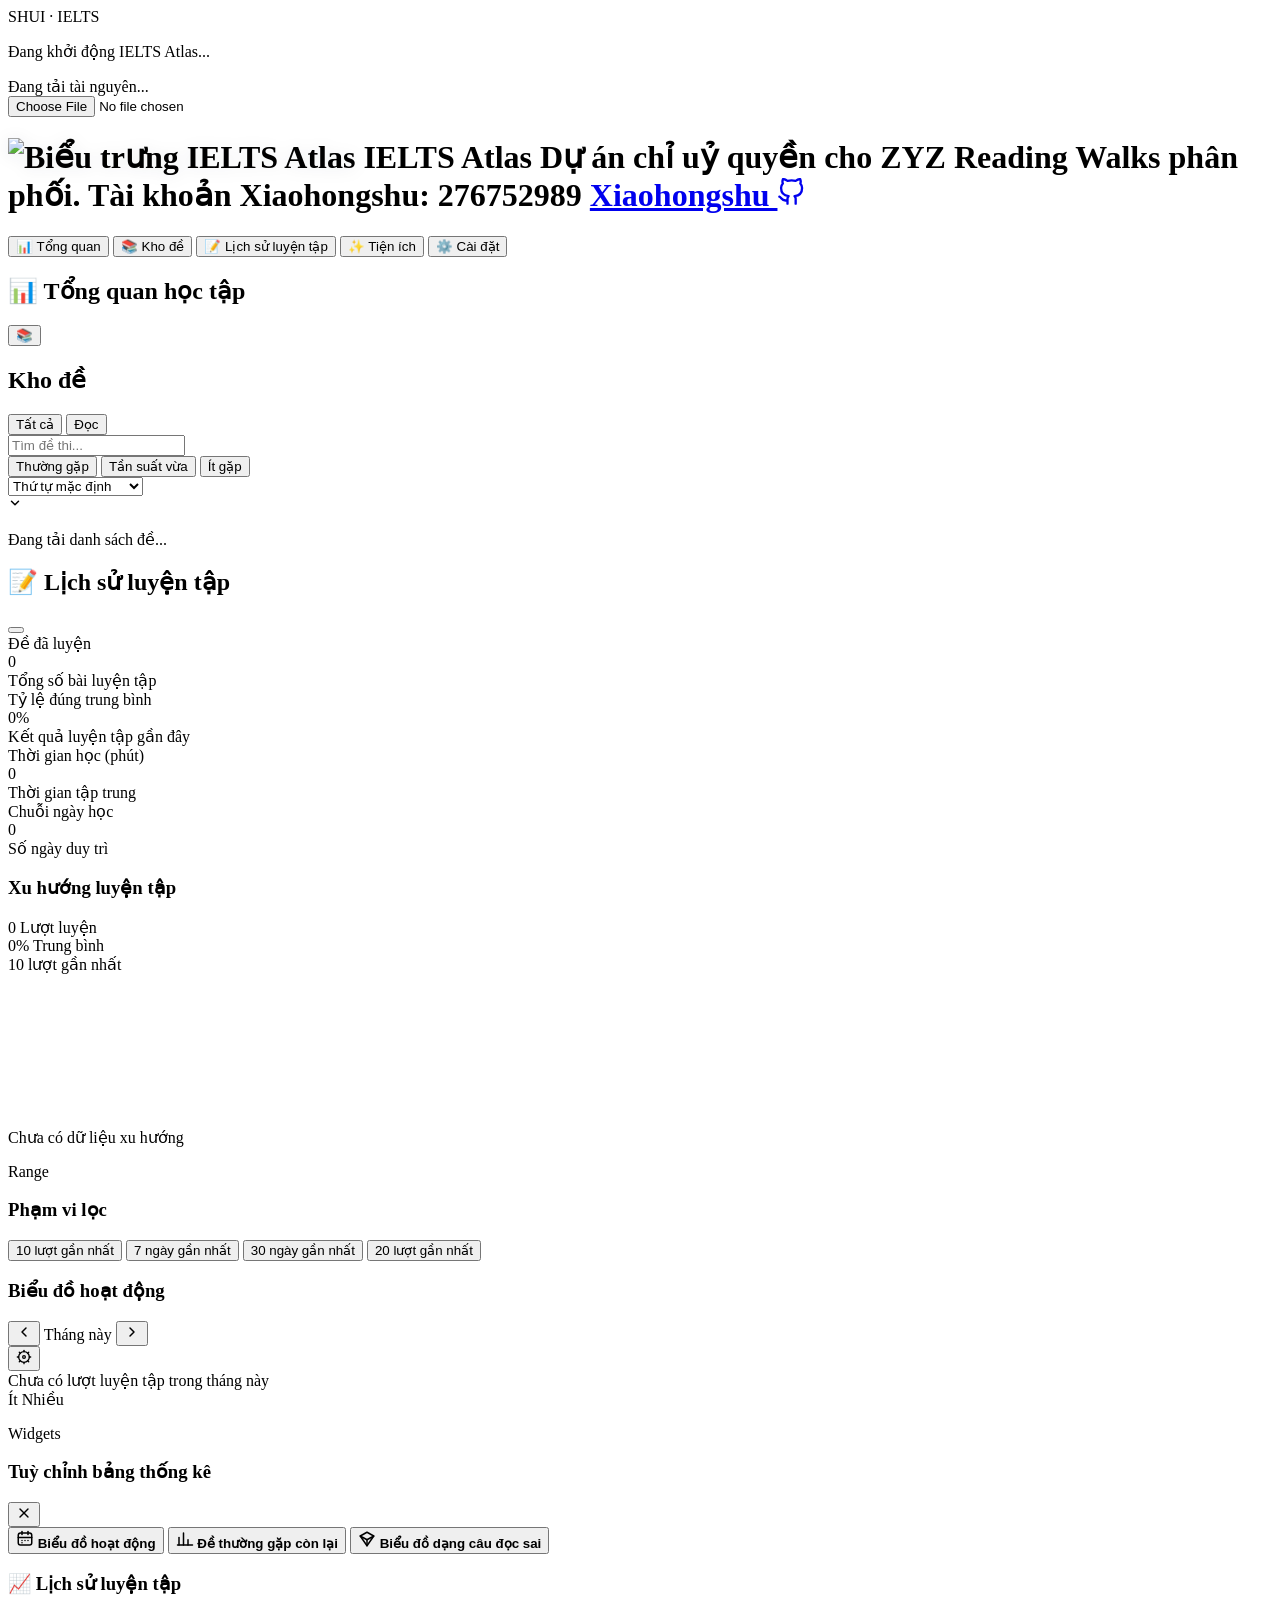
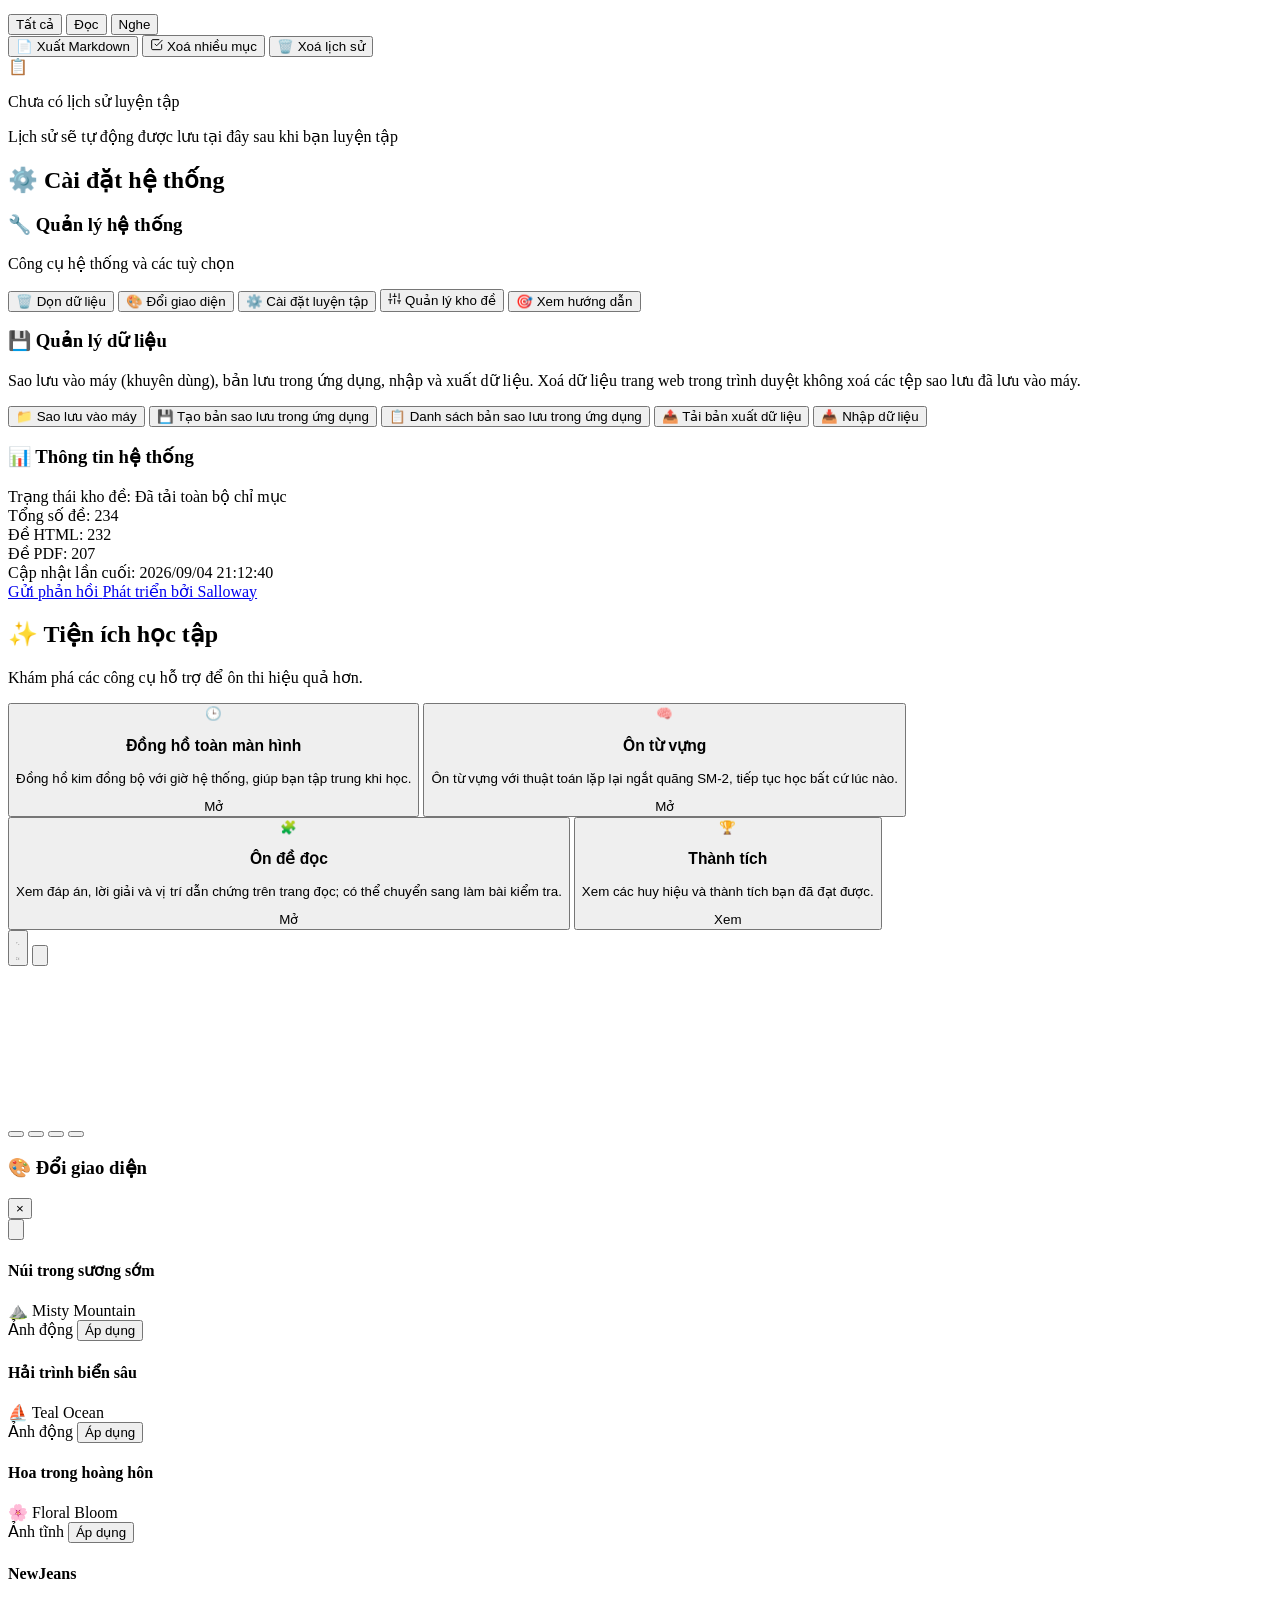
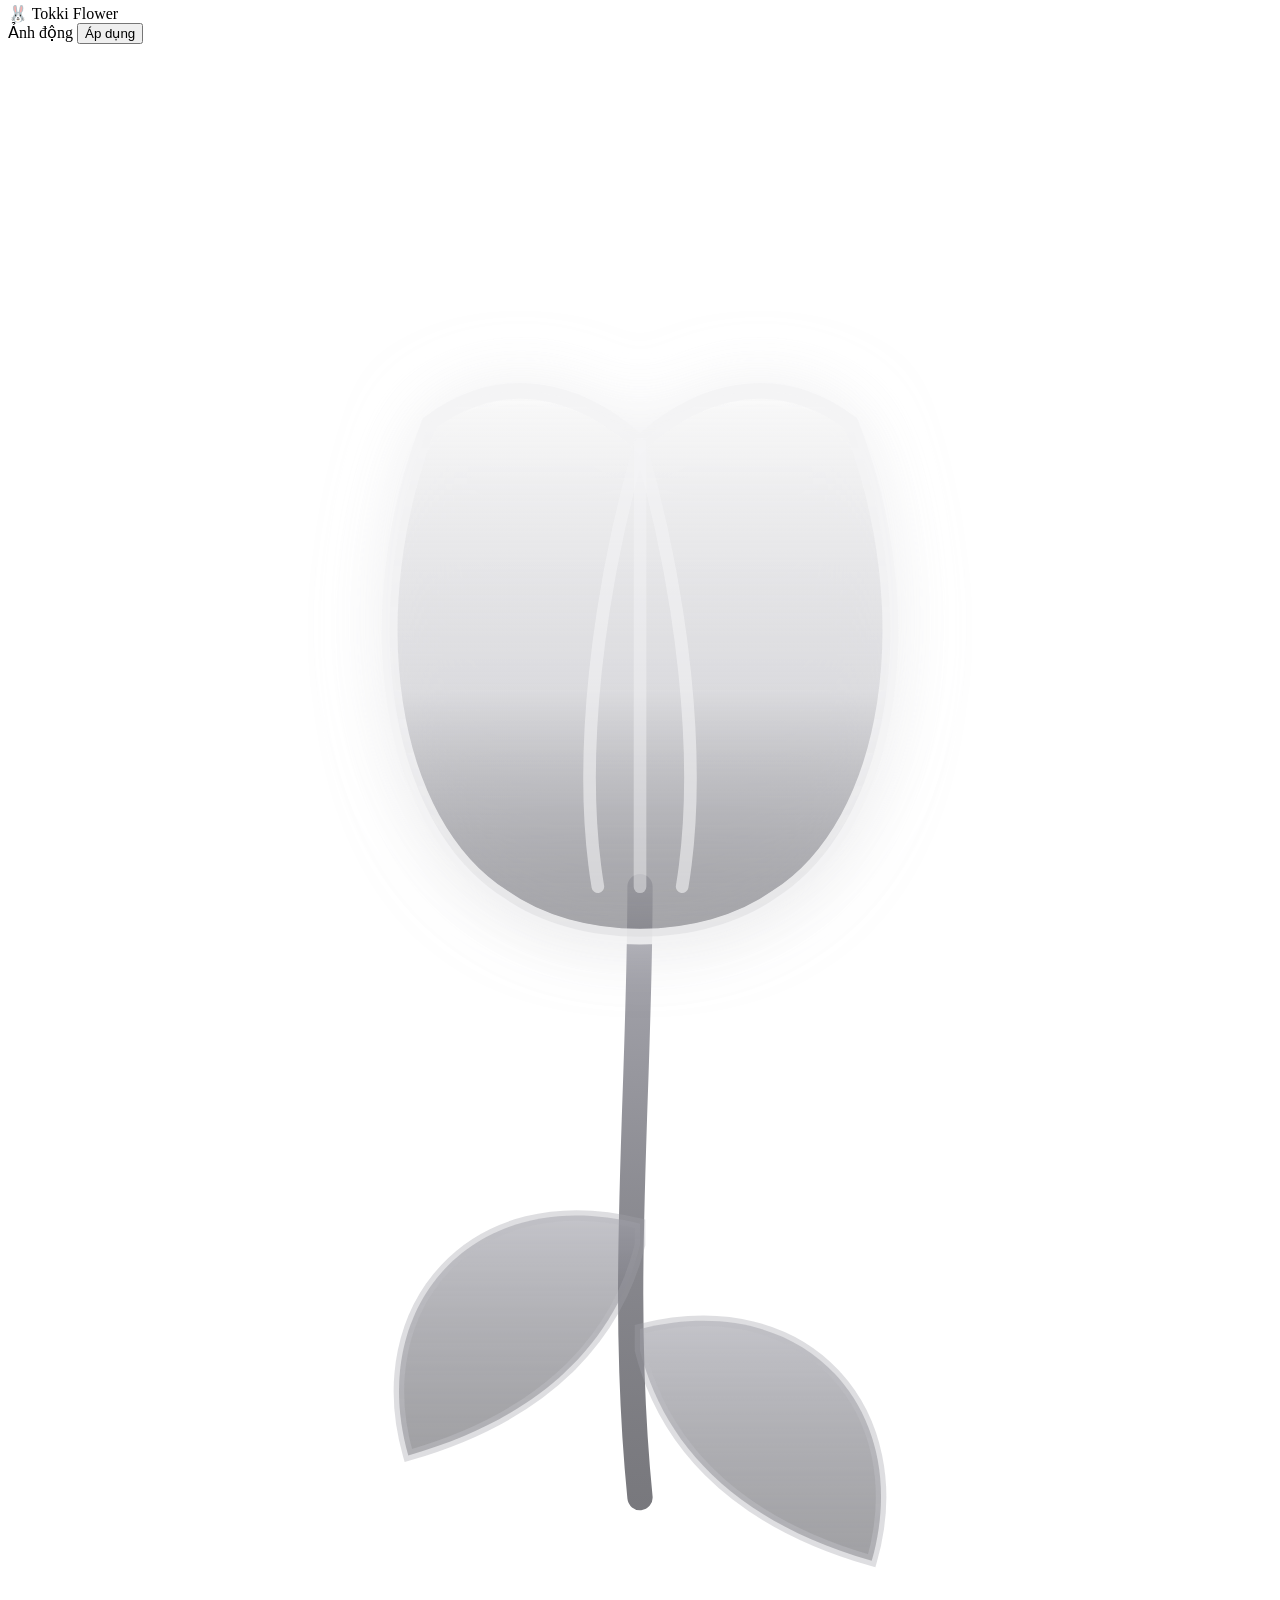
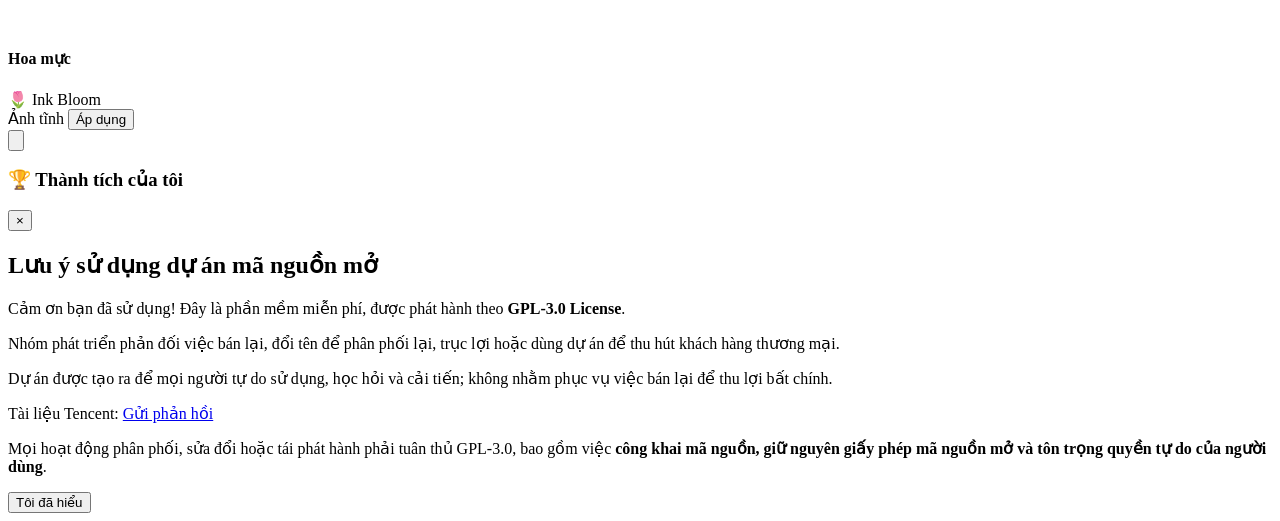
==== index.html @ f906852c "Localize IELTS interface in Vietnamese and prepare static hosting" ====
<!doctype html>
<html lang="vi">
    <head>
        <meta charset="UTF-8" />
        <meta name="viewport" content="width=device-width, initial-scale=1.0" />
        <title>IELTS Atlas</title>
        <link
            rel="icon"
            type="image/svg+xml"
            href="assets/images/favicon.svg"
        />
        <link rel="stylesheet" href="css/main.css" />
        <link rel="stylesheet" href="css/heroui-bridge.css" />
        <link rel="stylesheet" href="css/theme-switcher-scroll.css" />
        <link rel="stylesheet" href="css/onboarding.css" />
    </head>

    <body class="hero-body boot-active" data-theme="heroui">
        <!-- NewJeans Theme Background -->
        <div class="newjeans-bg-container" aria-hidden="true"></div>
        <!-- ASCII Flower Background -->
        <div class="ascii-bg-container" aria-hidden="true"></div>
        <div id="boot-overlay" role="status" aria-live="polite">
            <div class="boot-panel">
                <div class="boot-logo">SHUI · IELTS</div>
                <p class="boot-status" id="boot-status-text">
                    Đang khởi động IELTS Atlas...
                </p>
                <div class="boot-progress">
                    <span
                        class="boot-progress__bar"
                        id="boot-progress-bar"
                    ></span>
                </div>
                <span class="boot-progress__text" id="boot-progress-text"
                    >Đang tải tài nguyên...</span
                >
            </div>
        </div>
        <input
            type="file"
            id="folder-picker"
            webkitdirectory
        />
        <div class="message-container" id="message-container"></div>

        <div class="container hero-shell">
            <div class="hero-header">
                <h1 class="hero-brand-title" aria-label="IELTS Atlas">
                    <span class="hero-brand-mark" aria-hidden="true">
                        <img src="assets/images/logo.svg" alt="Biểu trưng IELTS Atlas" style="width: 80%; height: 80%; object-fit: contain; filter: drop-shadow(0 2px 8px rgba(15, 23, 42, 0.08));">

                    </span>
                    <span class="hero-brand-text">IELTS Atlas</span>
                    <span class="hero-brand-subtitle"
                        >Dự án chỉ uỷ quyền cho ZYZ Reading Walks
                        phân phối. Tài khoản Xiaohongshu: 276752989</span
                    >
                    <a
                        href="https://www.xiaohongshu.com/user/profile/5b4d76744eacab058489e72f"
                        target="_blank"
                        rel="noopener noreferrer"
                        class="hero-badge hero-badge--cta hero-badge--redbook"
                        aria-label="Trang Xiaohongshu"
                    >
                        Xiaohongshu
                    </a>
                    <a
                        href="https://github.com/sallowayma-git/IELTS-practice"
                        target="_blank"
                        rel="noopener noreferrer"
                        class="inline-hover-link"
                        aria-label="Kho mã nguồn GitHub"
                    >
                        <svg
                            viewBox="0 0 24 24"
                            width="28"
                            height="28"
                            stroke="currentColor"
                            stroke-width="2"
                            fill="none"
                            stroke-linecap="round"
                            stroke-linejoin="round"
                        >
                            <path
                                d="M9 19c-5 1.5-5-2.5-7-3m14 6v-3.87a3.37 3.37 0 0 0-.94-2.61c3.14-.35 6.44-1.54 6.44-7A5.44 5.44 0 0 0 20 4.77 5.07 5.07 0 0 0 19.91 1S18.73.65 16 2.48a13.38 13.38 0 0 0-7 0C6.27.65 5.09 1 5.09 1A5.07 5.07 0 0 0 5 4.77a5.44 5.44 0 0 0-1.5 3.78c0 5.42 3.3 6.61 6.44 7A3.37 3.37 0 0 0 9 18.13V22"
                            ></path>
                        </svg>
                    </a>
                </h1>
            </div>

            <nav class="main-nav hero-nav" data-nav-controller="legacy">
                <button
                    class="nav-btn hero-nav__btn active"
                    type="button"
                    data-view="overview"
                >
                    📊 Tổng quan
                </button>
                <button
                    class="nav-btn hero-nav__btn"
                    type="button"
                    data-view="browse"
                >
                    📚 Kho đề
                </button>
                <button
                    class="nav-btn hero-nav__btn"
                    type="button"
                    data-view="practice"
                >
                    📝 Lịch sử luyện tập
                </button>
                <button
                    class="nav-btn hero-nav__btn"
                    type="button"
                    data-view="more"
                >
                    ✨ Tiện ích
                </button>
                <button
                    class="nav-btn hero-nav__btn"
                    type="button"
                    data-view="settings"
                >
                    ⚙️ Cài đặt
                </button>
            </nav>

            <!-- 总览页面 -->
            <div id="overview-view" class="view active hero-panel hero-section">
                <div class="hero-panel__header">
                    <h2 class="hero-panel__title">📊 Tổng quan học tập</h2>
                </div>

                <div class="category-grid" id="category-overview">
                    <!-- 分类卡片将通过JavaScript动态生成 -->
                </div>
            </div>

            <!-- 题库浏览页面 -->
            <div id="browse-view" class="view hero-panel hero-section">
                <div class="browse-title-bar hero-panel__header">
                    <button
                        class="browse-title-trigger"
                        id="browse-title-trigger"
                        type="button"
                        aria-haspopup="true"
                        aria-expanded="false"
                        title="Tuỳ chọn danh sách"
                    >
                        📚<span
                            class="browse-title-dot"
                            aria-hidden="true"
                        ></span>
                    </button>
                    <h2 id="browse-title" class="hero-panel__title">Kho đề</h2>
                    <button
                        id="reading-memorize-exit-btn"
                        class="reading-memorize-exit-btn"
                        type="button"
                        hidden
                        aria-label="Thoát chế độ ôn đề đọc"
                        title="Thoát chế độ ôn đề đọc"
                    >
                        Thoát ôn đề
                    </button>
                    <div
                        class="browse-preference-panel"
                        id="browse-preference-panel"
                        hidden
                    >
                        <label class="browse-preference-option">
                            <input
                                type="checkbox"
                                id="browse-remember-position"
                            />
                            <span class="browse-preference-text"
                                >Nhớ vị trí danh sách</span
                            >
                        </label>
                    </div>
                    <div
                        id="type-filter-buttons"
                        class="hero-panel__actions shui-filter-group shui-segmented-control"
                    >
                        <button
                            class="shui-segmented-btn active"
                            type="button"
                            aria-pressed="true"
                            data-filter-type="all"
                            data-index-action="filter-exams"
                            data-action-value="all"
                        >
                            Tất cả
                        </button>
                        <button
                            class="shui-segmented-btn"
                            type="button"
                            aria-pressed="false"
                            data-filter-type="reading"
                            data-index-action="filter-exams"
                            data-action-value="reading"
                        >
                            Đọc
                        </button>
                        <button
                            class="shui-segmented-btn"
                            type="button"
                            aria-pressed="false"
                            hidden
                            data-filter-type="listening"
                            data-index-action="filter-exams"
                            data-action-value="listening"
                        >
                            Nghe
                        </button>
                    </div>
                </div>

                <div class="search-box">
                    <div class="search-row">
                        <div class="search-input-wrap">
                            <input
                                type="text"
                                class="search-input"
                                id="exam-search-input"
                                placeholder="Tìm đề thi..."
                                aria-label="Tìm đề thi"
                                data-index-action="search-exams"
                            />
                            <button
                                type="button"
                                class="search-clear-btn"
                                id="search-clear-btn"
                                aria-label="Xoá tìm kiếm"
                                hidden
                                data-index-action="clear-search"
                            >
                                <svg
                                    viewBox="0 0 24 24"
                                    width="16"
                                    height="16"
                                    stroke="currentColor"
                                    stroke-width="2"
                                    fill="none"
                                    stroke-linecap="round"
                                    stroke-linejoin="round"
                                >
                                    <line x1="18" y1="6" x2="6" y2="18"></line>
                                    <line x1="6" y1="6" x2="18" y2="18"></line>
                                </svg>
                            </button>
                        </div>
                        <div
                            class="browse-frequency-filter"
                            id="browse-frequency-filter-buttons"
                            aria-label="Lọc theo tần suất"
                        >
                            <button
                                class="browse-frequency-chip"
                                type="button"
                                aria-pressed="false"
                                data-frequency-filter="high"
                                data-index-action="filter-frequency"
                                data-action-value="high"
                            >
                                Thường gặp
                            </button>
                            <button
                                class="browse-frequency-chip"
                                type="button"
                                aria-pressed="false"
                                data-frequency-filter="medium"
                                data-index-action="filter-frequency"
                                data-action-value="medium"
                            >
                                Tần suất vừa
                            </button>
                            <button
                                class="browse-frequency-chip"
                                type="button"
                                aria-pressed="false"
                                data-frequency-filter="low"
                                data-index-action="filter-frequency"
                                data-action-value="low"
                            >
                                Ít gặp
                            </button>
                        </div>
                        <div class="browse-sort-wrapper">
                            <select
                                id="browse-sort-select"
                                class="browse-sort-select"
                                aria-label="Sắp xếp kho đề"
                            >
                                <option value="default">Thứ tự mặc định</option>
                                <option value="frequency-desc">
                                    Tần suất giảm dần
                                </option>
                                <option value="difficulty-desc">
                                    Độ khó giảm dần
                                </option>
                            </select>
                            <div class="browse-sort-icon">
                                <svg
                                    width="14"
                                    height="14"
                                    viewBox="0 0 14 14"
                                    fill="none"
                                    xmlns="http://www.w3.org/2000/svg"
                                >
                                    <path
                                        d="M3.5 5.25L7 8.75L10.5 5.25"
                                        stroke="currentColor"
                                        stroke-width="1.5"
                                        stroke-linecap="round"
                                        stroke-linejoin="round"
                                    />
                                </svg>
                            </div>
                        </div>
                    </div>
                </div>

                <div id="exam-list-container"></div>
                <div class="loading">
                    <div class="spinner"></div>
                    <p>Đang tải danh sách đề...</p>
                </div>
            </div>

            <!-- 练习记录页面 -->
            <div id="practice-view" class="view hero-panel hero-section">
                <div class="hero-panel__header practice-view__header">
                    <div class="practice-view__title-row">
                        <h2 class="hero-panel__title">📝 Lịch sử luyện tập</h2>
                        <button
                            id="practice-summary-toggle"
                            class="practice-summary-toggle"
                            type="button"
                            data-index-action="toggle-practice-summary"
                            aria-controls="practice-summary-region"
                            aria-expanded="true"
                            aria-label="Thu gọn thống kê luyện tập"
                        >
                            <span class="practice-summary-toggle__glyph" aria-hidden="true"></span>
                        </button>
                    </div>
                </div>

                <div id="practice-summary-region" class="practice-summary-region">
                    <div class="practice-stats hero-grid hero-grid--stats">
                        <div class="hero-card hero-card--stat">
                            <div class="hero-card__label">Đề đã luyện</div>
                            <div class="hero-card__value" id="total-practiced">
                                0
                            </div>
                            <div class="hero-card__meta">Tổng số bài luyện tập</div>
                        </div>
                        <div class="hero-card hero-card--stat">
                            <div class="hero-card__label">Tỷ lệ đúng trung bình</div>
                            <div class="hero-card__value" id="avg-score">0%</div>
                            <div class="hero-card__meta">Kết quả luyện tập gần đây</div>
                        </div>
                        <div class="hero-card hero-card--stat">
                            <div class="hero-card__label">Thời gian học (phút)</div>
                            <div class="hero-card__value" id="study-time">0</div>
                            <div class="hero-card__meta">Thời gian tập trung</div>
                        </div>
                        <div class="hero-card hero-card--stat">
                            <div class="hero-card__label">Chuỗi ngày học</div>
                            <div class="hero-card__value" id="streak-days">0</div>
                            <div class="hero-card__meta">Số ngày duy trì</div>
                        </div>
                    </div>

                    <div class="practice-insights-grid">
                        <section
                            id="practice-trend-card"
                            class="practice-trend-card"
                            role="button"
                            tabindex="0"
                            aria-label="Mở bộ lọc xu hướng luyện tập"
                            aria-pressed="false"
                        >
                            <div class="practice-trend-card__rotor">
                                <div class="practice-trend-card__face practice-trend-card__front">
                                    <div class="practice-trend-card__header">
                                        <div class="practice-trend-card__title-line">
                                            <div>
                                                <h3 class="practice-trend-card__title">Xu hướng luyện tập</h3>
                                            </div>
                                            <div class="practice-trend-card__metrics">
                                                <div>
                                                    <span class="practice-trend-card__metric-value" id="practice-trend-count">0</span>
                                                    <span class="practice-trend-card__metric-label">Lượt luyện</span>
                                                </div>
                                                <div>
                                                    <span class="practice-trend-card__metric-value" id="practice-trend-average">0%</span>
                                                    <span class="practice-trend-card__metric-label">Trung bình</span>
                                                </div>
                                            </div>
                                        </div>
                                        <div class="practice-trend-card__range" id="practice-trend-range-label">
                                            10 lượt gần nhất
                                        </div>
                                    </div>
                                    <div class="practice-trend-chart-shell">
                                        <canvas id="practice-trend-canvas" aria-hidden="true"></canvas>
                                        <div id="practice-trend-empty" class="practice-trend-empty">
                                            Chưa có dữ liệu xu hướng
                                        </div>
                                    </div>
                                </div>
                                <div class="practice-trend-card__face practice-trend-card__back">
                                    <div class="practice-trend-card__header">
                                        <div>
                                            <p class="practice-trend-card__eyebrow">Range</p>
                                            <h3 class="practice-trend-card__title">Phạm vi lọc</h3>
                                        </div>
                                    </div>
                                    <div class="practice-trend-options" aria-label="Phạm vi xu hướng luyện tập">
                                        <button
                                            class="practice-trend-option active"
                                            type="button"
                                            data-practice-trend-range="recent10"
                                            aria-pressed="true"
                                        >
                                            10 lượt gần nhất
                                        </button>
                                        <button
                                            class="practice-trend-option"
                                            type="button"
                                            data-practice-trend-range="last7d"
                                            aria-pressed="false"
                                        >
                                            7 ngày gần nhất
                                        </button>
                                        <button
                                            class="practice-trend-option"
                                            type="button"
                                            data-practice-trend-range="last30d"
                                            aria-pressed="false"
                                        >
                                            30 ngày gần nhất
                                        </button>
                                        <button
                                            class="practice-trend-option"
                                            type="button"
                                            data-practice-trend-range="recent20"
                                            aria-pressed="false"
                                        >
                                            20 lượt gần nhất
                                        </button>
                                    </div>
                                </div>
                            </div>
                        </section>
                        <section
                            id="practice-custom-card"
                            class="practice-custom-card"
                        >
                            <div class="practice-custom-card__rotor">
                                <div class="practice-trend-card__face practice-custom-card__front">
                                    <div class="practice-trend-card__header">
                                        <div>
                                            <h3 class="practice-trend-card__title" id="practice-custom-card-title">Biểu đồ hoạt động</h3>
                                        </div>
                                        <div class="practice-custom-card__header-actions">
                                            <div
                                                class="practice-heatmap-month-controls"
                                                id="practice-heatmap-month-controls"
                                                aria-label="Đổi tháng trên biểu đồ"
                                            >
                                                <button
                                                    class="practice-custom-card__icon-btn"
                                                    type="button"
                                                    data-practice-heatmap-month="prev"
                                                    aria-label="Xem tháng trước"
                                                    title="Tháng trước"
                                                >
                                                    <svg viewBox="0 0 24 24" width="16" height="16" fill="none" stroke="currentColor" stroke-width="2.2" stroke-linecap="round" stroke-linejoin="round">
                                                        <path d="m15 18-6-6 6-6"></path>
                                                    </svg>
                                                </button>
                                                <span
                                                    class="practice-heatmap-month-label"
                                                    id="practice-heatmap-month-label"
                                                    aria-live="polite"
                                                >Tháng này</span>
                                                <button
                                                    class="practice-custom-card__icon-btn"
                                                    type="button"
                                                    data-practice-heatmap-month="next"
                                                    aria-label="Xem tháng sau"
                                                    title="Tháng sau"
                                                >
                                                    <svg viewBox="0 0 24 24" width="16" height="16" fill="none" stroke="currentColor" stroke-width="2.2" stroke-linecap="round" stroke-linejoin="round">
                                                        <path d="m9 18 6-6-6-6"></path>
                                                    </svg>
                                                </button>
                                            </div>
                                            <button
                                                class="practice-custom-card__flip-btn practice-custom-card__icon-btn"
                                                type="button"
                                                aria-label="Tuỳ chỉnh bảng thống kê"
                                                title="Tuỳ chỉnh bảng thống kê"
                                            >
                                                <svg viewBox="0 0 24 24" width="16" height="16" fill="none" stroke="currentColor" stroke-width="2" stroke-linecap="round" stroke-linejoin="round">
                                                    <path d="M12 20a8 8 0 1 0 0-16 8 8 0 0 0 0 16z"></path>
                                                    <path d="M12 14a2 2 0 1 0 0-4 2 2 0 0 0 0 4z"></path>
                                                    <path d="M12 2v2"></path>
                                                    <path d="M12 20v2"></path>
                                                    <path d="m4.93 4.93 1.41 1.41"></path>
                                                    <path d="m17.66 17.66 1.41 1.41"></path>
                                                    <path d="M2 12h2"></path>
                                                    <path d="M20 12h2"></path>
                                                    <path d="m6.34 17.66-1.41 1.41"></path>
                                                    <path d="m19.07 4.93-1.41 1.41"></path>
                                                </svg>
                                            </button>
                                        </div>
                                    </div>
                                    <div class="practice-custom-widget-content" data-widget-type="heatmap">
                                        <div class="practice-heatmap" id="practice-heatmap" aria-label="Biểu đồ hoạt động luyện tập"></div>
                                        <div class="practice-heatmap__footer">
                                            <span id="practice-heatmap-summary">Chưa có lượt luyện tập trong tháng này</span>
                                            <div class="practice-heatmap__legend" aria-label="Chú giải màu số bài đã làm">
                                                <span>Ít</span>
                                                <i class="practice-heatmap__legend-cell practice-heatmap__legend-cell--0"></i>
                                                <i class="practice-heatmap__legend-cell practice-heatmap__legend-cell--1"></i>
                                                <i class="practice-heatmap__legend-cell practice-heatmap__legend-cell--2"></i>
                                                <i class="practice-heatmap__legend-cell practice-heatmap__legend-cell--3"></i>
                                                <i class="practice-heatmap__legend-cell practice-heatmap__legend-cell--4"></i>
                                                <span>Nhiều</span>
                                            </div>
                                        </div>
                                    </div>
                                    <div class="practice-custom-widget-content" data-widget-type="priority" hidden>
                                    <div class="priority-progress-stack" aria-label="Tiến độ đề thường gặp và tần suất vừa">
                                        <div class="priority-progress priority-progress--high">
                                            <div class="priority-progress__head">
                                                <span>Thường gặp</span>
                                                <strong id="practice-priority-high-count">0/0</strong>
                                            </div>
                                            <div class="priority-progress__track" aria-hidden="true">
                                                <span
                                                    class="priority-progress__fill"
                                                    id="practice-priority-high-fill"
                                                ></span>
                                            </div>
                                        </div>
                                        <div class="priority-progress priority-progress--medium">
                                            <div class="priority-progress__head">
                                                <span>Tần suất vừa</span>
                                                <strong id="practice-priority-medium-count">0/0</strong>
                                            </div>
                                            <div class="priority-progress__track" aria-hidden="true">
                                                <span
                                                    class="priority-progress__fill"
                                                    id="practice-priority-medium-fill"
                                                ></span>
                                            </div>
                                        </div>
                                    </div>
                                    <div class="priority-accuracy" aria-label="Tỷ lệ đúng theo tần suất">
                                        <div class="priority-accuracy__orb priority-accuracy__orb--high">
                                            <span id="practice-priority-high-accuracy">0%</span>
                                            <small>Tỷ lệ đúng của đề thường gặp</small>
                                        </div>
                                        <div class="priority-accuracy__orb priority-accuracy__orb--medium">
                                            <span id="practice-priority-medium-accuracy">0%</span>
                                            <small>Tỷ lệ đúng của đề tần suất vừa</small>
                                        </div>
                                    </div>
                                    </div>
                                    <div class="practice-custom-widget-content" data-widget-type="radar" hidden>
                                        <div class="practice-radar-chart-shell">
                                            <canvas id="practice-radar-canvas" aria-hidden="true"></canvas>
                                            <div id="practice-radar-empty" class="practice-trend-empty">
                                                Chưa có dữ liệu câu đọc trả lời sai
                                            </div>
                                        </div>
                                        <p class="practice-radar-summary" id="practice-radar-summary">
                                            Phân bố dạng câu sai trong 10 bài đọc gần nhất
                                        </p>
                                    </div>
                                </div>
                                <div class="practice-trend-card__face practice-trend-card__back practice-custom-card__back">
                                    <div class="practice-trend-card__header">
                                        <div>
                                            <p class="practice-trend-card__eyebrow">Widgets</p>
                                            <h3 class="practice-trend-card__title">Tuỳ chỉnh bảng thống kê</h3>
                                        </div>
                                        <div class="practice-custom-card__header-actions">
                                            <button
                                                class="practice-custom-card__flip-btn practice-custom-card__icon-btn"
                                                type="button"
                                                aria-label="Đóng tuỳ chọn bảng thống kê"
                                                title="Đóng tuỳ chọn bảng thống kê"
                                            >
                                                <svg viewBox="0 0 24 24" width="16" height="16" fill="none" stroke="currentColor" stroke-width="2" stroke-linecap="round" stroke-linejoin="round">
                                                    <line x1="18" y1="6" x2="6" y2="18"></line>
                                                    <line x1="6" y1="6" x2="18" y2="18"></line>
                                                </svg>
                                            </button>
                                        </div>
                                    </div>
                                    <div class="practice-custom-options" aria-label="Bảng thống kê tuỳ chỉnh">
                                        <button
                                            class="practice-custom-option active"
                                            type="button"
                                            data-practice-widget="heatmap"
                                            aria-pressed="true"
                                        >
                                            <span class="practice-custom-option__icon" aria-hidden="true">
                                                <svg viewBox="0 0 24 24" width="18" height="18" fill="none" stroke="currentColor" stroke-width="2" stroke-linecap="round" stroke-linejoin="round">
                                                    <rect x="3" y="4" width="18" height="16" rx="3"></rect>
                                                    <path d="M8 2v4"></path>
                                                    <path d="M16 2v4"></path>
                                                    <path d="M3 10h18"></path>
                                                    <path d="M8 14h.01"></path>
                                                    <path d="M12 14h.01"></path>
                                                    <path d="M16 14h.01"></path>
                                                    <path d="M8 17h.01"></path>
                                                </svg>
                                            </span>
                                            <span class="practice-custom-option__body">
                                                <strong>Biểu đồ hoạt động</strong>
                                            </span>
                                            <span class="practice-custom-option__check" aria-hidden="true"></span>
                                        </button>
                                        <button
                                            class="practice-custom-option"
                                            type="button"
                                            data-practice-widget="priority"
                                            aria-pressed="false"
                                        >
                                            <span class="practice-custom-option__icon" aria-hidden="true">
                                                <svg viewBox="0 0 24 24" width="18" height="18" fill="none" stroke="currentColor" stroke-width="2" stroke-linecap="round" stroke-linejoin="round">
                                                    <path d="M4 20V10"></path>
                                                    <path d="M10 20V4"></path>
                                                    <path d="M16 20v-7"></path>
                                                    <path d="M22 20H2"></path>
                                                </svg>
                                            </span>
                                            <span class="practice-custom-option__body">
                                                <strong>Đề thường gặp còn lại</strong>
                                            </span>
                                            <span class="practice-custom-option__check" aria-hidden="true"></span>
                                        </button>
                                        <button
                                            class="practice-custom-option"
                                            type="button"
                                            data-practice-widget="radar"
                                            aria-pressed="false"
                                        >
                                            <span class="practice-custom-option__icon" aria-hidden="true">
                                                <svg viewBox="0 0 24 24" width="18" height="18" fill="none" stroke="currentColor" stroke-width="2" stroke-linecap="round" stroke-linejoin="round">
                                                    <path d="M12 3 3 8l9 5 9-5-9-5Z"></path>
                                                    <path d="m3 8 9 13 9-13"></path>
                                                    <path d="M12 13v8"></path>
                                                </svg>
                                            </span>
                                            <span class="practice-custom-option__body">
                                                <strong>Biểu đồ dạng câu đọc sai</strong>
                                            </span>
                                            <span class="practice-custom-option__check" aria-hidden="true"></span>
                                        </button>
                                    </div>
                                </div>
                            </div>
                        </section>
                    </div>
                </div>

                <div class="practice-history hero-panel hero-section">
                    <div class="hero-panel__header">
                        <h3 class="hero-panel__title">
                            📈 Lịch sử luyện tập
                        </h3>
                        <div
                            id="record-type-filter-buttons"
                            class="hero-panel__actions shui-filter-group shui-segmented-control"
                        >
                            <button
                                class="shui-segmented-btn active"
                                type="button"
                                aria-pressed="true"
                                data-filter-type="all"
                                data-index-action="filter-records"
                                data-action-value="all"
                            >
                                Tất cả
                            </button>
                            <button
                                class="shui-segmented-btn"
                                type="button"
                                aria-pressed="false"
                                data-filter-type="reading"
                                data-index-action="filter-records"
                                data-action-value="reading"
                            >
                                Đọc
                            </button>
                            <button
                                class="shui-segmented-btn"
                                type="button"
                                aria-pressed="false"
                                data-filter-type="listening"
                                data-index-action="filter-records"
                                data-action-value="listening"
                            >
                                Nghe
                            </button>
                        </div>
                        <div class="hero-panel__actions">
                            <button
                                class="btn btn-secondary"
                                data-index-action="export-practice-markdown"
                            >
                                📄 Xuất Markdown
                            </button>
                            <button
                                class="btn btn-info"
                                data-index-action="toggle-bulk-delete"
                                id="bulk-delete-btn"
                            >
                                <svg
                                    viewBox="0 0 24 24"
                                    width="1em"
                                    height="1em"
                                    fill="none"
                                    stroke="currentColor"
                                    stroke-width="1.8"
                                    stroke-linecap="round"
                                    stroke-linejoin="round"
                                    class="ui-emoji-icon"
                                    aria-hidden="true"
                                >
                                    <polyline
                                        points="9 11 12 14 22 4"
                                    ></polyline>
                                    <path
                                        d="M21 12v7a2 2 0 0 1-2 2H5a2 2 0 0 1-2-2V5a2 2 0 0 1 2-2h11"
                                    ></path>
                                </svg>
                                Xoá nhiều mục
                            </button>
                            <button
                                class="btn btn-warning"
                                data-index-action="clear-practice-data"
                            >
                                🗑️ Xoá lịch sử
                            </button>
                        </div>
                    </div>
                    <div id="history-list" class="practice-history-list">
                        <div class="history-empty-placeholder">
                            <div class="history-empty-placeholder__icon">
                                📋
                            </div>
                            <p>Chưa có lịch sử luyện tập</p>
                            <p class="history-empty-placeholder__note">
                                Lịch sử sẽ tự động được lưu tại đây sau khi bạn luyện tập
                            </p>
                        </div>
                    </div>
                </div>
            </div>

            <!-- 设置页面 -->
            <div id="settings-view" class="view hero-panel hero-section">
                <div class="hero-panel__header">
                    <h2 class="hero-panel__title">⚙️ Cài đặt hệ thống</h2>
                </div>
                <div class="hero-settings-group">
                    <div
                        class="hero-panel hero-section system-management-panel"
                    >
                        <h3>🔧 Quản lý hệ thống</h3>
                        <p class="hero-panel__muted">Công cụ hệ thống và các tuỳ chọn</p>
                        <div class="hero-settings-actions">
                            <button
                                type="button"
                                class="btn btn-warning"
                                id="clear-cache-btn"
                            >
                                🗑️ Dọn dữ liệu
                            </button>
                            <button
                                class="btn btn-warning"
                                id="theme-switcher-btn-entry"
                            >
                                🎨 Đổi giao diện
                            </button>
                            <button
                                class="btn btn-warning"
                                id="practice-settings-entry-btn"
                                type="button"
                            >
                                ⚙️ Cài đặt luyện tập
                            </button>
                            <button
                                class="btn btn-warning"
                                id="library-manager-btn"
                                type="button"
                            >
                                <svg
                                    viewBox="0 0 24 24"
                                    width="1em"
                                    height="1em"
                                    fill="none"
                                    stroke="currentColor"
                                    stroke-width="1.8"
                                    stroke-linecap="round"
                                    stroke-linejoin="round"
                                    class="ui-emoji-icon"
                                    aria-hidden="true"
                                >
                                    <line x1="4" y1="21" x2="4" y2="14"></line>
                                    <line x1="4" y1="10" x2="4" y2="3"></line>
                                    <line
                                        x1="12"
                                        y1="21"
                                        x2="12"
                                        y2="12"
                                    ></line>
                                    <line x1="12" y1="8" x2="12" y2="3"></line>
                                    <line
                                        x1="20"
                                        y1="21"
                                        x2="20"
                                        y2="16"
                                    ></line>
                                    <line x1="20" y1="12" x2="20" y2="3"></line>
                                    <line x1="1" y1="14" x2="7" y2="14"></line>
                                    <line x1="9" y1="8" x2="15" y2="8"></line>
                                    <line
                                        x1="17"
                                        y1="16"
                                        x2="23"
                                        y2="16"
                                    ></line>
                                </svg>
                                Quản lý kho đề
                            </button>
                            <button
                                class="btn btn-warning"
                                id="show-onboarding-btn"
                            >
                                🎯 Xem hướng dẫn
                            </button>
                        </div>
                    </div>

                    <div class="hero-panel hero-section data-management-panel">
                        <h3>💾 Quản lý dữ liệu</h3>
                        <p class="hero-panel__muted">
                            Sao lưu vào máy (khuyên dùng), bản lưu trong ứng dụng, nhập và xuất dữ liệu. Xoá dữ liệu trang web trong trình duyệt không xoá các tệp sao lưu đã lưu vào máy.
                        </p>
                        <div class="hero-settings-actions">
                            <button
                                class="btn data-mgmt-btn"
                                id="external-backup-entry-btn"
                                type="button"
                            >
                                📁 Sao lưu vào máy
                            </button>
                            <button
                                class="btn data-mgmt-btn"
                                id="create-backup-btn"
                            >
                                💾 Tạo bản sao lưu trong ứng dụng
                            </button>
                            <button
                                class="btn data-mgmt-btn"
                                id="backup-list-btn"
                            >
                                📋 Danh sách bản sao lưu trong ứng dụng
                            </button>
                            <button
                                class="btn data-mgmt-btn"
                                id="export-data-btn"
                            >
                                📤 Tải bản xuất dữ liệu
                            </button>
                            <button
                                class="btn data-mgmt-btn"
                                id="import-data-btn"
                            >
                                📥 Nhập dữ liệu
                            </button>
                        </div>
                    </div>

                    <div class="hero-panel hero-section">
                        <h3>📊 Thông tin hệ thống</h3>
                        <div class="hero-surface settings-system-info">
                            <div class="settings-system-info__status">
                                Trạng thái kho đề: Đã tải toàn bộ chỉ mục
                            </div>
                            <div>
                                Tổng số đề: <span id="total-exams">234</span>
                            </div>
                            <div>
                                Đề HTML: <span id="html-exams">232</span>
                            </div>
                            <div>Đề PDF: <span id="pdf-exams">207</span></div>
                            <div>
                                Cập nhật lần cuối:
                                <span id="last-update"
                                    >2026/09/04 21:12:40</span
                                >
                            </div>
                        </div>

                        <!-- 开发团队链接 -->
                        <div class="settings-footer">
                            <a
                                href="https://docs.qq.com/doc/DSXZhWUtqeVN0d1ZT"
                                target="_blank"
                                rel="noopener noreferrer"
                                class="inline-hover-link settings-footer__feedback"
                            >
                                Gửi phản hồi
                            </a>
                            <a
                                href="https://github.com/sallowayma-git"
                                target="_blank"
                                rel="noopener noreferrer"
                                class="settings-footer__author"
                            >
                                Phát triển bởi Salloway
                            </a>
                        </div>
                    </div>
                </div>
            </div>

            <!-- 更多页面 -->
            <div id="more-view" class="view hero-panel hero-section">
                <div class="hero-panel__header">
                    <h2 class="hero-panel__title">✨ Tiện ích học tập</h2>
                </div>
                <p class="more-view-subtitle">
                    Khám phá các công cụ hỗ trợ để ôn thi hiệu quả hơn.
                </p>
                <div class="more-tools-grid">
                    <button
                        class="tool-card"
                        type="button"
                        data-action="open-clock"
                    >
                        <div class="tool-card-icon">🕒</div>
                        <div class="tool-card-content">
                            <h3>Đồng hồ toàn màn hình</h3>
                            <p>
                                Đồng hồ kim đồng bộ với giờ hệ thống, giúp bạn tập trung khi học.
                            </p>
                        </div>
                        <div class="tool-card-arrow">Mở</div>
                    </button>
                    <button
                        class="tool-card"
                        type="button"
                        data-action="open-vocab"
                    >
                        <div class="tool-card-icon">🧠</div>
                        <div class="tool-card-content">
                            <h3>Ôn từ vựng</h3>
                            <p>Ôn từ vựng với thuật toán lặp lại ngắt quãng SM-2, tiếp tục học bất cứ lúc nào.</p>
                        </div>
                        <div class="tool-card-arrow">Mở</div>
                    </button>
                    <button
                        class="tool-card"
                        type="button"
                        data-action="open-reading-memorize"
                    >
                        <div class="tool-card-icon">🧩</div>
                        <div class="tool-card-content">
                            <h3>Ôn đề đọc</h3>
                            <p>Xem đáp án, lời giải và vị trí dẫn chứng trên trang đọc; có thể chuyển sang làm bài kiểm tra.</p>
                        </div>
                        <div class="tool-card-arrow">Mở</div>
                    </button>
                    <button
                        class="tool-card"
                        type="button"
                        data-index-action="show-achievements"
                    >
                        <div class="tool-card-icon">🏆</div>
                        <div class="tool-card-content">
                            <h3>Thành tích</h3>
                            <p>Xem các huy hiệu và thành tích bạn đã đạt được.</p>
                        </div>
                        <div class="tool-card-arrow">Xem</div>
                    </button>
                </div>
            </div>
            <section id="vocab-view" class="view" data-view="vocab" hidden>
                <div class="vocab-view-shell" data-vocab-role="root"></div>
            </section>
        </div>

        <div
            id="fullscreen-clock-overlay"
            class="clock-overlay is-hidden"
            role="dialog"
            aria-modal="true"
            aria-label="Đồng hồ toàn màn hình"
        >
            <div
                class="clock-overlay-inner controls-hidden"
                data-clock-role="overlay-inner"
            >
                <button
                    class="clock-action-btn clock-fullscreen-btn"
                    type="button"
                    data-action="toggle-clock-fullscreen"
                    aria-label="Bật/tắt toàn màn hình"
                    aria-pressed="false"
                >
                    <svg
                        class="fullscreen-icon icon-enter"
                        viewBox="0 0 24 24"
                        focusable="false"
                        aria-hidden="true"
                    >
                        <polyline points="4 9 4 4 9 4"></polyline>
                        <line x1="4" y1="4" x2="10" y2="10"></line>
                        <polyline points="20 15 20 20 15 20"></polyline>
                        <line x1="20" y1="20" x2="14" y2="14"></line>
                    </svg>
                    <svg
                        class="fullscreen-icon icon-exit"
                        viewBox="0 0 24 24"
                        focusable="false"
                        aria-hidden="true"
                    >
                        <polyline points="15 9 20 9 20 4"></polyline>
                        <line x1="20" y1="4" x2="14" y2="10"></line>
                        <polyline points="9 15 4 15 4 20"></polyline>
                        <line x1="4" y1="20" x2="10" y2="14"></line>
                        <polyline points="20 15 20 20 15 20"></polyline>
                        <line x1="20" y1="20" x2="14" y2="14"></line>
                        <polyline points="4 9 4 4 9 4"></polyline>
                        <line x1="4" y1="4" x2="10" y2="10"></line>
                    </svg>
                </button>
                <button
                    class="clock-action-btn clock-close-btn"
                    type="button"
                    data-action="close-clock"
                    aria-label="Đóng đồng hồ"
                >
                    <svg
                        class="fullscreen-icon icon-close"
                        viewBox="0 0 24 24"
                        focusable="false"
                        aria-hidden="true"
                    >
                        <line x1="8" y1="8" x2="16" y2="16"></line>
                        <line x1="16" y1="8" x2="8" y2="16"></line>
                    </svg>
                </button>
                <div class="clock-view-stack" data-clock-role="view-stack">
                    <section
                        class="clock-view is-active"
                        data-clock-view="analog"
                        aria-label="Đồng hồ kim"
                    >
                        <canvas
                            id="analog-clock-canvas"
                            aria-hidden="true"
                        ></canvas>
                    </section>
                    <section
                        class="clock-view"
                        data-clock-view="flip"
                        aria-label="Đồng hồ lật"
                    >
                        <div
                            class="flip-clock"
                            id="flip-clock"
                            aria-live="polite"
                        ></div>
                    </section>
                    <section
                        class="clock-view"
                        data-clock-view="digital"
                        aria-label="Đồng hồ số"
                    >
                        <div
                            class="digital-clock"
                            id="digital-clock"
                            aria-live="polite"
                        ></div>
                    </section>
                    <section
                        class="clock-view"
                        data-clock-view="ambient"
                        aria-label="Đồng hồ số tương phản thấp"
                    >
                        <div
                            class="ambient-clock"
                            id="ambient-clock"
                            aria-live="polite"
                        ></div>
                    </section>
                </div>
                <div
                    class="clock-pagination"
                    data-clock-role="pagination"
                    aria-hidden="true"
                >
                    <button
                        class="clock-dot is-active"
                        type="button"
                        data-target-view="analog"
                        aria-label="Chuyển sang đồng hồ kim"
                    ></button>
                    <button
                        class="clock-dot"
                        type="button"
                        data-target-view="flip"
                        aria-label="Chuyển sang đồng hồ lật"
                    ></button>
                    <button
                        class="clock-dot"
                        type="button"
                        data-target-view="digital"
                        aria-label="Chuyển sang đồng hồ số"
                    ></button>
                    <button
                        class="clock-dot"
                        type="button"
                        data-target-view="ambient"
                        aria-label="Chuyển sang đồng hồ số tương phản thấp"
                    ></button>
                </div>
            </div>
        </div>

        <!-- 主题切换弹窗 -->
        <div id="theme-switcher-modal" class="theme-modal">
            <div class="theme-modal-content">
                <div class="theme-modal-header">
                    <h3>🎨 Đổi giao diện</h3>
                    <button
                        class="theme-modal-close"
                        data-index-action="hide-theme-switcher"
                        aria-label="Đóng"
                    >
                        ×
                    </button>
                </div>
                <div class="theme-modal-body">
                    <div class="theme-options-viewport" role="presentation">
                        <button
                            class="theme-scroll-btn theme-scroll-btn-prev"
                            type="button"
                            data-theme-scroll="prev"
                            aria-label="Cuộn danh sách giao diện sang trái"
                            aria-controls="theme-options-scroller"
                        >
                            <svg
                                class="theme-scroll-btn__glyph"
                                viewBox="0 0 24 24"
                                aria-hidden="true"
                                focusable="false"
                            >
                                <path
                                    d="M15 6 L9 12 L15 18"
                                    fill="none"
                                    stroke="currentColor"
                                    stroke-width="2.2"
                                    stroke-linecap="round"
                                    stroke-linejoin="round"
                                />
                            </svg>
                        </button>
                        <div
                            class="theme-options-glass"
                            id="theme-options-scroller"
                        >
                            <!-- 晨雾群山 -->
                            <div class="theme-card">
                                <div class="theme-card-bg theme-bg-misty"></div>
                                <div class="theme-card-glass-layer">
                                    <div class="theme-card-header">
                                        <h4 class="theme-card-title">
                                            Núi trong sương sớm
                                        </h4>
                                        <div class="theme-card-subtitle">
                                            <span>⛰️ Misty Mountain</span
                                            >
                                        </div>
                                    </div>
                                    <div class="theme-card-footer">
                                        <span class="theme-card-tag">Ảnh động</span>
                                        <button
                                            class="theme-card-btn"
                                            data-index-action="switch-bg-theme"
                                            data-action-value="misty-mountain"
                                        >
                                            Áp dụng
                                        </button>
                                    </div>
                                </div>
                            </div>
                            <!-- 深海孤航 -->
                            <div class="theme-card">
                                <div class="theme-card-bg theme-bg-ocean"></div>
                                <div class="theme-card-glass-layer">
                                    <div class="theme-card-header">
                                        <h4 class="theme-card-title">
                                            Hải trình biển sâu
                                        </h4>
                                        <div class="theme-card-subtitle">
                                            <span>⛵ Teal Ocean</span
                                            >
                                        </div>
                                    </div>
                                    <div class="theme-card-footer">
                                        <span class="theme-card-tag">Ảnh động</span>
                                        <button
                                            class="theme-card-btn"
                                            data-index-action="switch-bg-theme"
                                            data-action-value="teal-ocean"
                                        >
                                            Áp dụng
                                        </button>
                                    </div>
                                </div>
                            </div>
                            <!-- 落日雾花 -->
                            <div class="theme-card">
                                <div
                                    class="theme-card-bg theme-bg-floral"
                                ></div>
                                <div class="theme-card-glass-layer">
                                    <div class="theme-card-header">
                                        <h4 class="theme-card-title">
                                            Hoa trong hoàng hôn
                                        </h4>
                                        <div class="theme-card-subtitle">
                                            <span>🌸 Floral Bloom</span
                                            >
                                        </div>
                                    </div>
                                    <div class="theme-card-footer">
                                        <span class="theme-card-tag">Ảnh tĩnh</span>
                                        <button
                                            class="theme-card-btn"
                                            data-index-action="switch-bg-theme"
                                            data-action-value="floral-bloom"
                                        >
                                            Áp dụng
                                        </button>
                                    </div>
                                </div>
                            </div>
                            <!-- NewJeans -->
                            <div class="theme-card">
                                <div class="theme-card-bg theme-bg-newjeans"></div>
                                <div class="theme-preview-bunny"></div>
                                <div class="theme-card-glass-layer">
                                    <div class="theme-card-header">
                                        <h4 class="theme-card-title">NewJeans</h4>
                                        <div class="theme-card-subtitle">
                                            <span>🐰 Tokki Flower</span>
                                        </div>
                                    </div>
                                    <div class="theme-card-footer">
                                        <span class="theme-card-tag">Ảnh động</span>
                                        <button
                                            class="theme-card-btn"
                                            data-index-action="switch-bg-theme"
                                            data-action-value="newjeans" > Áp dụng </button> </div> </div> </div>
                            <!-- 墨染字花 -->
                            <div class="theme-card">
                                <div class="theme-card-bg theme-bg-ascii"></div>
                                <div class="theme-preview-ascii" aria-hidden="true">
                                    <svg class="ink-flower" viewBox="0 0 120 150" xmlns="http://www.w3.org/2000/svg" preserveAspectRatio="xMidYMid meet">
                                        <defs>
                                            <linearGradient id="inkGrad" x1="0" y1="0" x2="0" y2="1">
                                                <stop offset="0%" stop-color="#fafafa" stop-opacity="0.95" />
                                                <stop offset="55%" stop-color="#d4d4d8" stop-opacity="0.75" />
                                                <stop offset="100%" stop-color="#52525b" stop-opacity="0.55" />
                                            </linearGradient>
                                            <linearGradient id="stemGrad" x1="0" y1="0" x2="0" y2="1">
                                                <stop offset="0%" stop-color="#a1a1aa" stop-opacity="0.9" />
                                                <stop offset="100%" stop-color="#3f3f46" stop-opacity="0.7" />
                                            </linearGradient>
                                            <filter id="inkGlow" x="-50%" y="-50%" width="200%" height="200%">
                                                <feDropShadow dx="0" dy="0" stdDeviation="3" flood-color="#e4e4e7" flood-opacity="0.55" />
                                            </filter>
                                            <filter id="inkBleed" x="-60%" y="-60%" width="220%" height="220%">
                                                <feGaussianBlur stdDeviation="4" />
                                            </filter>
                                        </defs>
                                        <path filter="url(#inkBleed)" fill="url(#inkGrad)" opacity="0.22" d="M 40 36 C 33 54, 36 74, 47 81 C 54 86, 66 86, 73 81 C 84 74, 87 54, 80 36 C 72 30, 64 34, 60 38 C 56 34, 48 30, 40 36 Z" />
                                        <path d="M 60 80 C 60 100, 58 118, 60 138" fill="none" stroke="url(#stemGrad)" stroke-width="2.4" stroke-linecap="round" />
                                        <path d="M 60 112 C 44 108, 34 120, 38 134 C 52 130, 58 122, 60 114 Z" fill="url(#stemGrad)" opacity="0.7" stroke="#a1a1aa" stroke-width="1" stroke-opacity="0.5" />
                                        <path d="M 60 122 C 76 118, 86 130, 82 144 C 68 140, 62 132, 60 124 Z" fill="url(#stemGrad)" opacity="0.7" stroke="#a1a1aa" stroke-width="1" stroke-opacity="0.5" />
                                        <path filter="url(#inkGlow)" fill="url(#inkGrad)" stroke="#f4f4f5" stroke-width="1.5" stroke-opacity="0.85" d="M 40 36 C 33 54, 36 74, 47 81 C 54 86, 66 86, 73 81 C 84 74, 87 54, 80 36 C 72 30, 64 34, 60 38 C 56 34, 48 30, 40 36 Z" />
                                        <path d="M 60 38 C 56 52, 54 68, 56 80" fill="none" stroke="#f4f4f5" stroke-width="1.2" stroke-opacity="0.6" stroke-linecap="round" />
                                        <path d="M 60 38 C 64 52, 66 68, 64 80" fill="none" stroke="#f4f4f5" stroke-width="1.2" stroke-opacity="0.6" stroke-linecap="round" />
                                        <path d="M 60 38 C 60 55, 60 68, 60 80" fill="none" stroke="#f4f4f5" stroke-width="1.2" stroke-opacity="0.45" stroke-linecap="round" />
                                    </svg>
                                </div>
                                <div class="theme-card-glass-layer">
                                    <div class="theme-card-header">
                                        <h4 class="theme-card-title">Hoa mực</h4>
                                        <div class="theme-card-subtitle">
                                            <span>🌷 Ink Bloom</span>
                                        </div>
                                    </div>
                                    <div class="theme-card-footer">
                                        <span class="theme-card-tag">Ảnh tĩnh</span>
                                        <button
                                            class="theme-card-btn"
                                            data-index-action="switch-bg-theme"
                                            data-action-value="ascii-flower" > Áp dụng </button> </div> </div> </div>
                        </div>
                        <button
                            class="theme-scroll-btn theme-scroll-btn-next"
                            type="button"
                            data-theme-scroll="next"
                            aria-label="Cuộn danh sách giao diện sang phải"
                            aria-controls="theme-options-scroller"
                        >
                            <svg
                                class="theme-scroll-btn__glyph"
                                viewBox="0 0 24 24"
                                aria-hidden="true"
                                focusable="false"
                            >
                                <path
                                    d="M15 6 L9 12 L15 18"
                                    fill="none"
                                    stroke="currentColor"
                                    stroke-width="2.2"
                                    stroke-linecap="round"
                                    stroke-linejoin="round"
                                />
                            </svg>
                        </button>
                    </div>
                </div>
            </div>
        </div>

        <!-- 启动与懒加载工具 -->
        <script src="assets/vendor/three.min.js"></script>
        <script src="js/bundles/runtime-entry.bundle.js"></script>

        <!-- 基础环境与日志 -->
        <script src="js/bundles/core-foundation.bundle.js"></script>

        <!-- 工具库与基础视图 -->
        <script src="js/bundles/ui-shell.bundle.js"></script>

        <!-- 入口与懒加载代理 -->
        <script src="js/bundles/legacy-app.bundle.js"></script>

        <!-- 成就系统模态框 -->
        <div id="achievements-modal" class="theme-modal">
            <div class="theme-modal-content achievements-modal-content">
                <div class="theme-modal-header">
                    <h3>🏆 Thành tích của tôi</h3>
                    <button
                        class="theme-modal-close"
                        data-index-action="hide-achievements"
                        aria-label="Đóng"
                    >
                        ×
                    </button>
                </div>
                <div class="theme-modal-body">
                    <div class="achievements-grid" id="achievements-list">
                        <!-- JavaScript will populate this -->
                    </div>
                </div>
            </div>
        </div>

        <!-- 首次开源许可弹窗 -->
        <div id="license-modal">
            <div class="lm-card">
                <h2 class="lm-title">Lưu ý sử dụng dự án mã nguồn mở</h2>
                <div class="lm-body">
                    <p>
                        Cảm ơn bạn đã sử dụng! Đây là phần mềm miễn phí, được phát hành theo
                        <strong>GPL-3.0 License</strong>.
                    </p>
                    <p class="lm-warning">
                        Nhóm phát triển phản đối việc bán lại, đổi tên để phân phối lại, trục lợi hoặc dùng dự án để thu hút khách hàng thương mại.
                    </p>
                    <p>
                        Dự án được tạo ra để mọi người tự do sử dụng, học hỏi và cải tiến; không nhằm phục vụ việc bán lại để thu lợi bất chính.
                    </p>
                    <p>
                        Tài liệu Tencent:
                        <a
                            href="https://docs.qq.com/doc/DSXZhWUtqeVN0d1ZT"
                            target="_blank"
                            rel="noopener noreferrer"
                            class="lm-warning"
                            >Gửi phản hồi</a
                        >
                    </p>
                    <div class="lm-info-box">
                        <p>
                            Mọi hoạt động phân phối, sửa đổi hoặc tái phát hành phải tuân thủ GPL-3.0,
                            bao gồm việc <strong>công khai mã nguồn, giữ nguyên giấy phép mã nguồn mở và tôn trọng quyền tự do của người dùng</strong>.
                        </p>
                    </div>
                </div>
                <div class="lm-footer">
                    <button class="lm-btn" data-index-action="accept-license">
                        Tôi đã hiểu
                    </button>
                </div>
            </div>
        </div>
    </body>
</html>
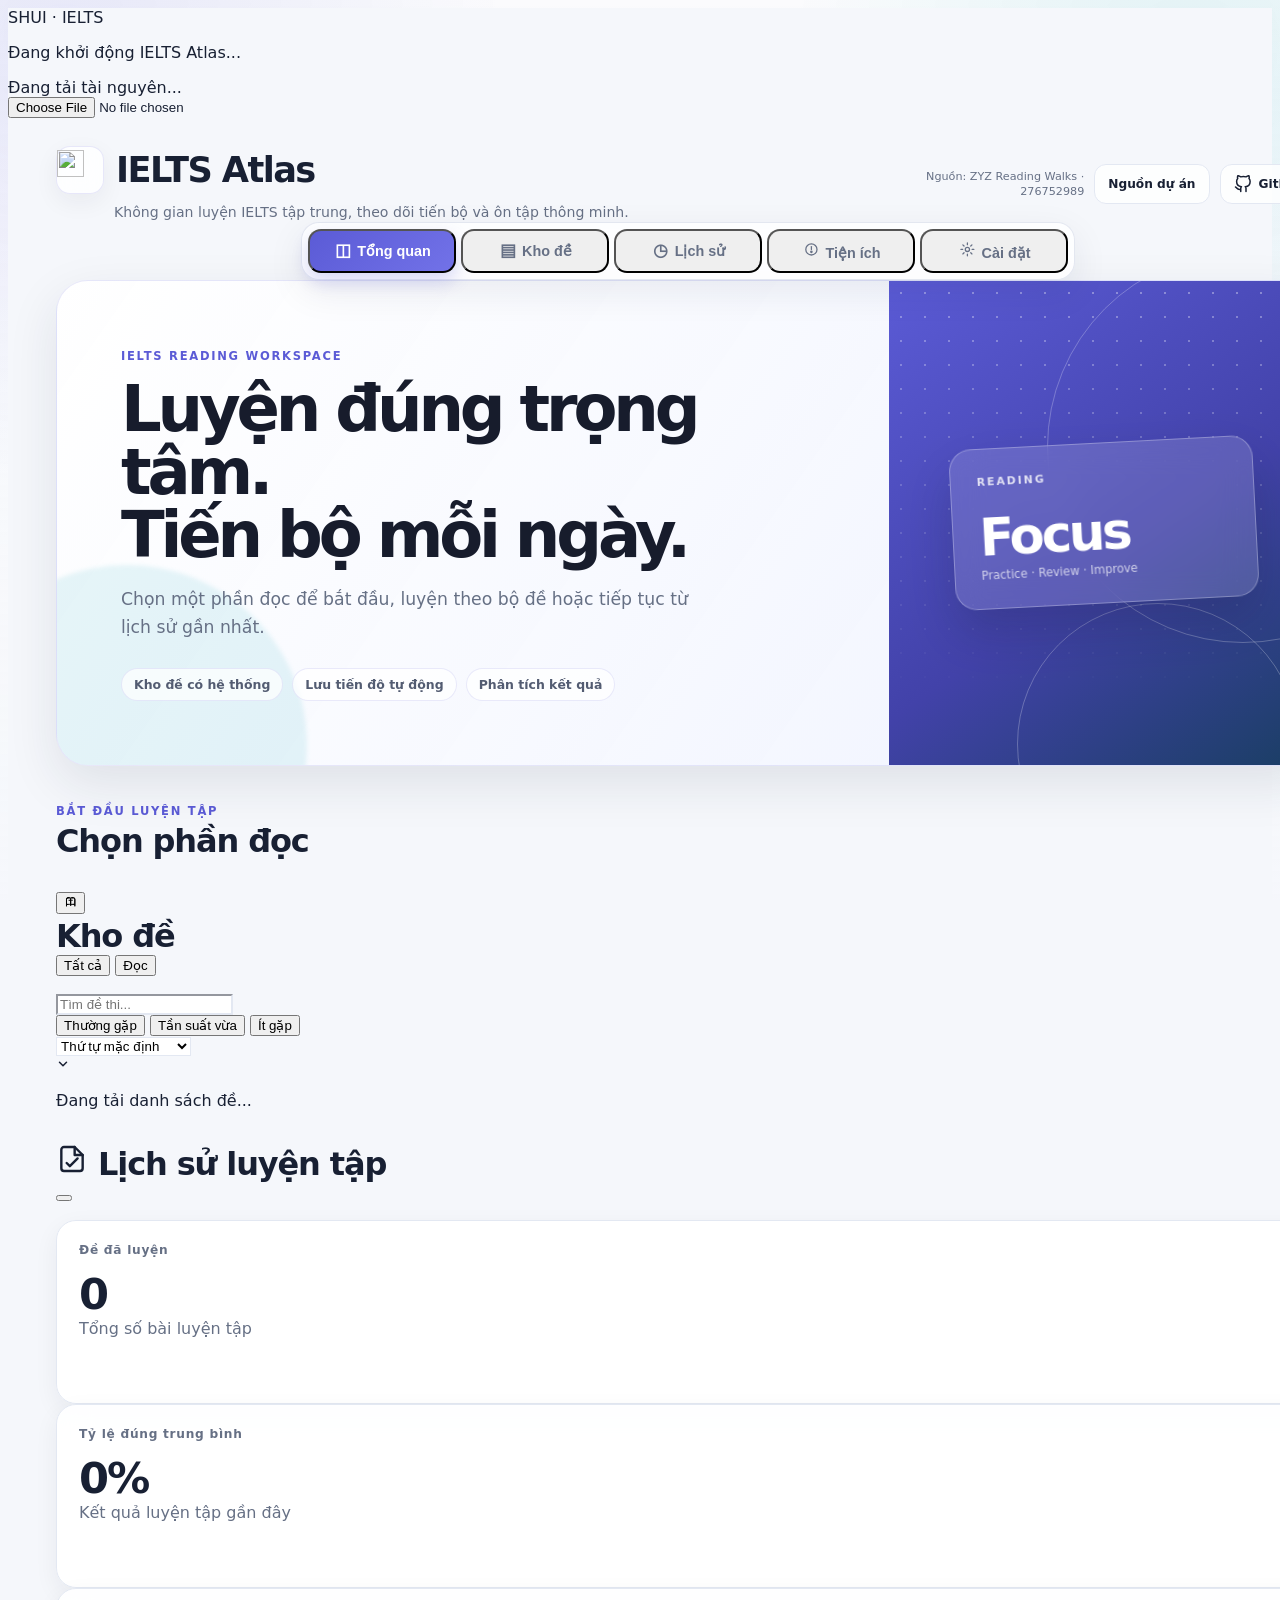
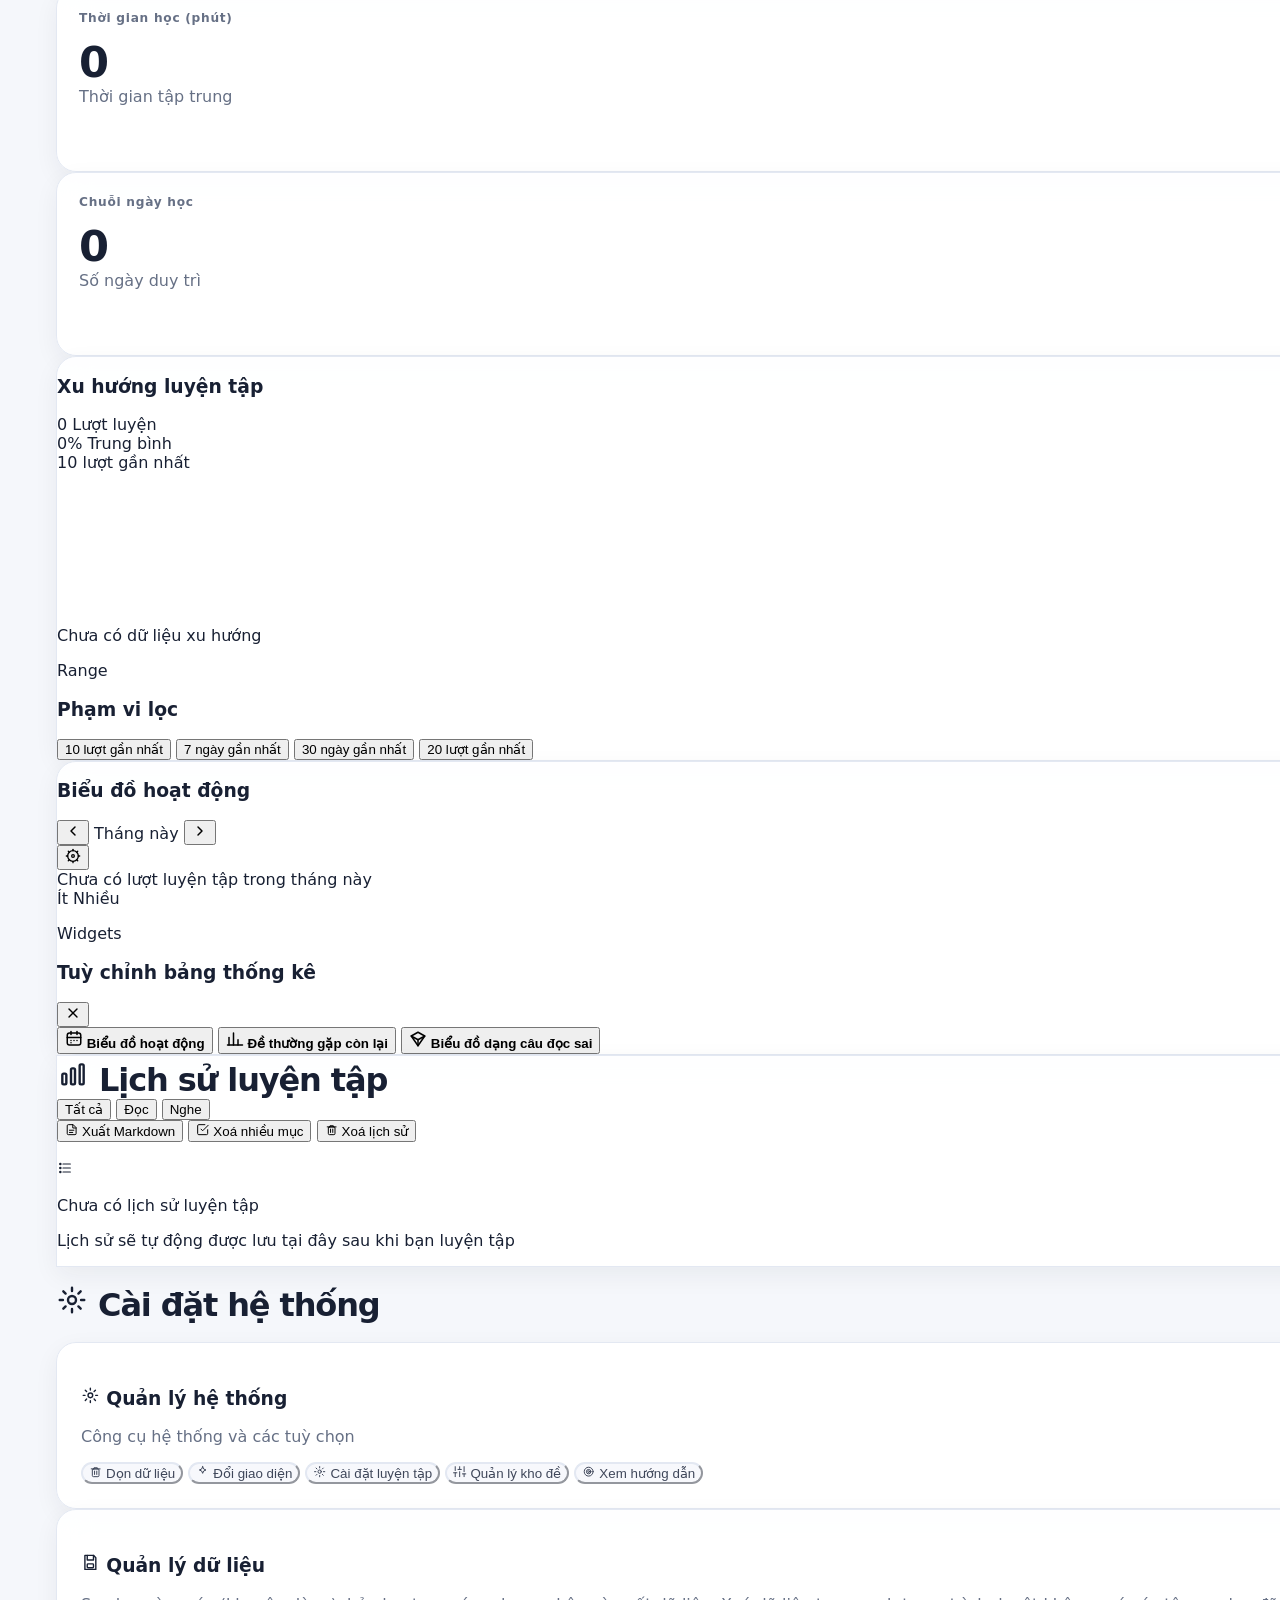
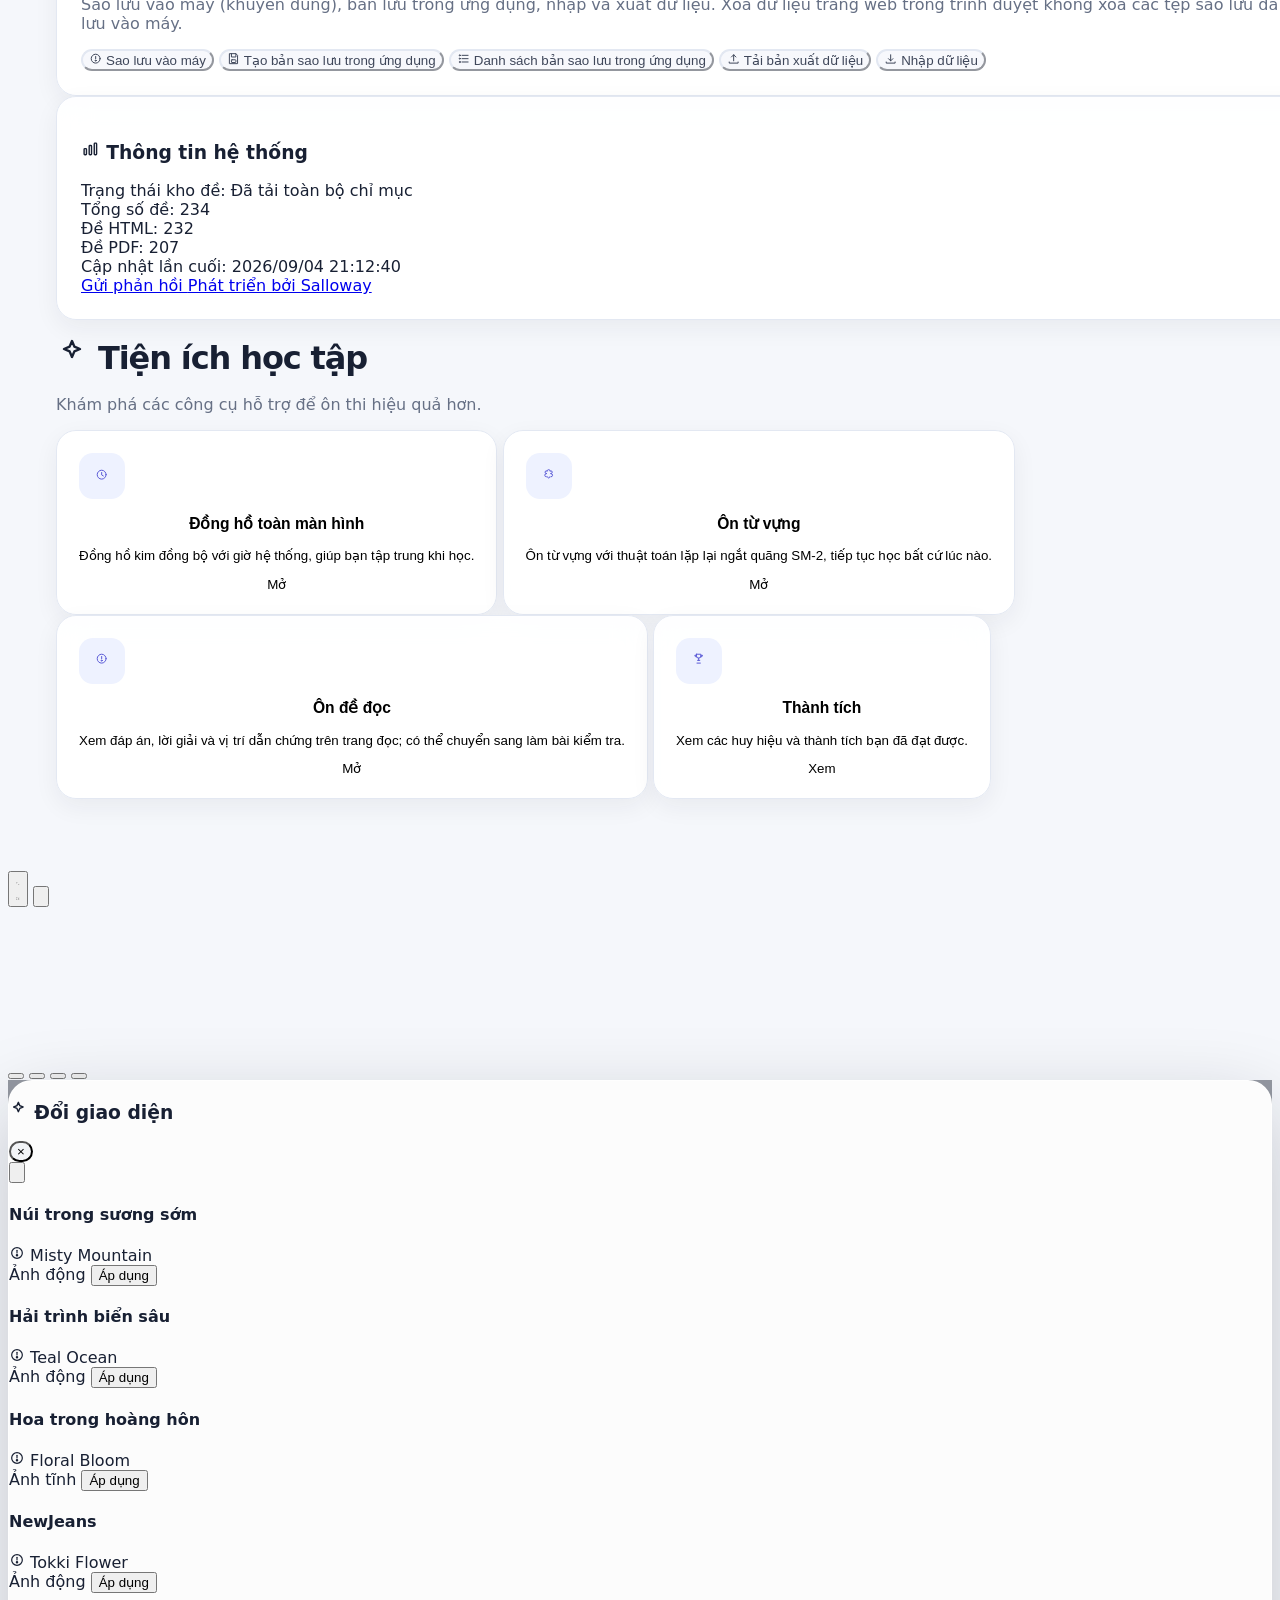
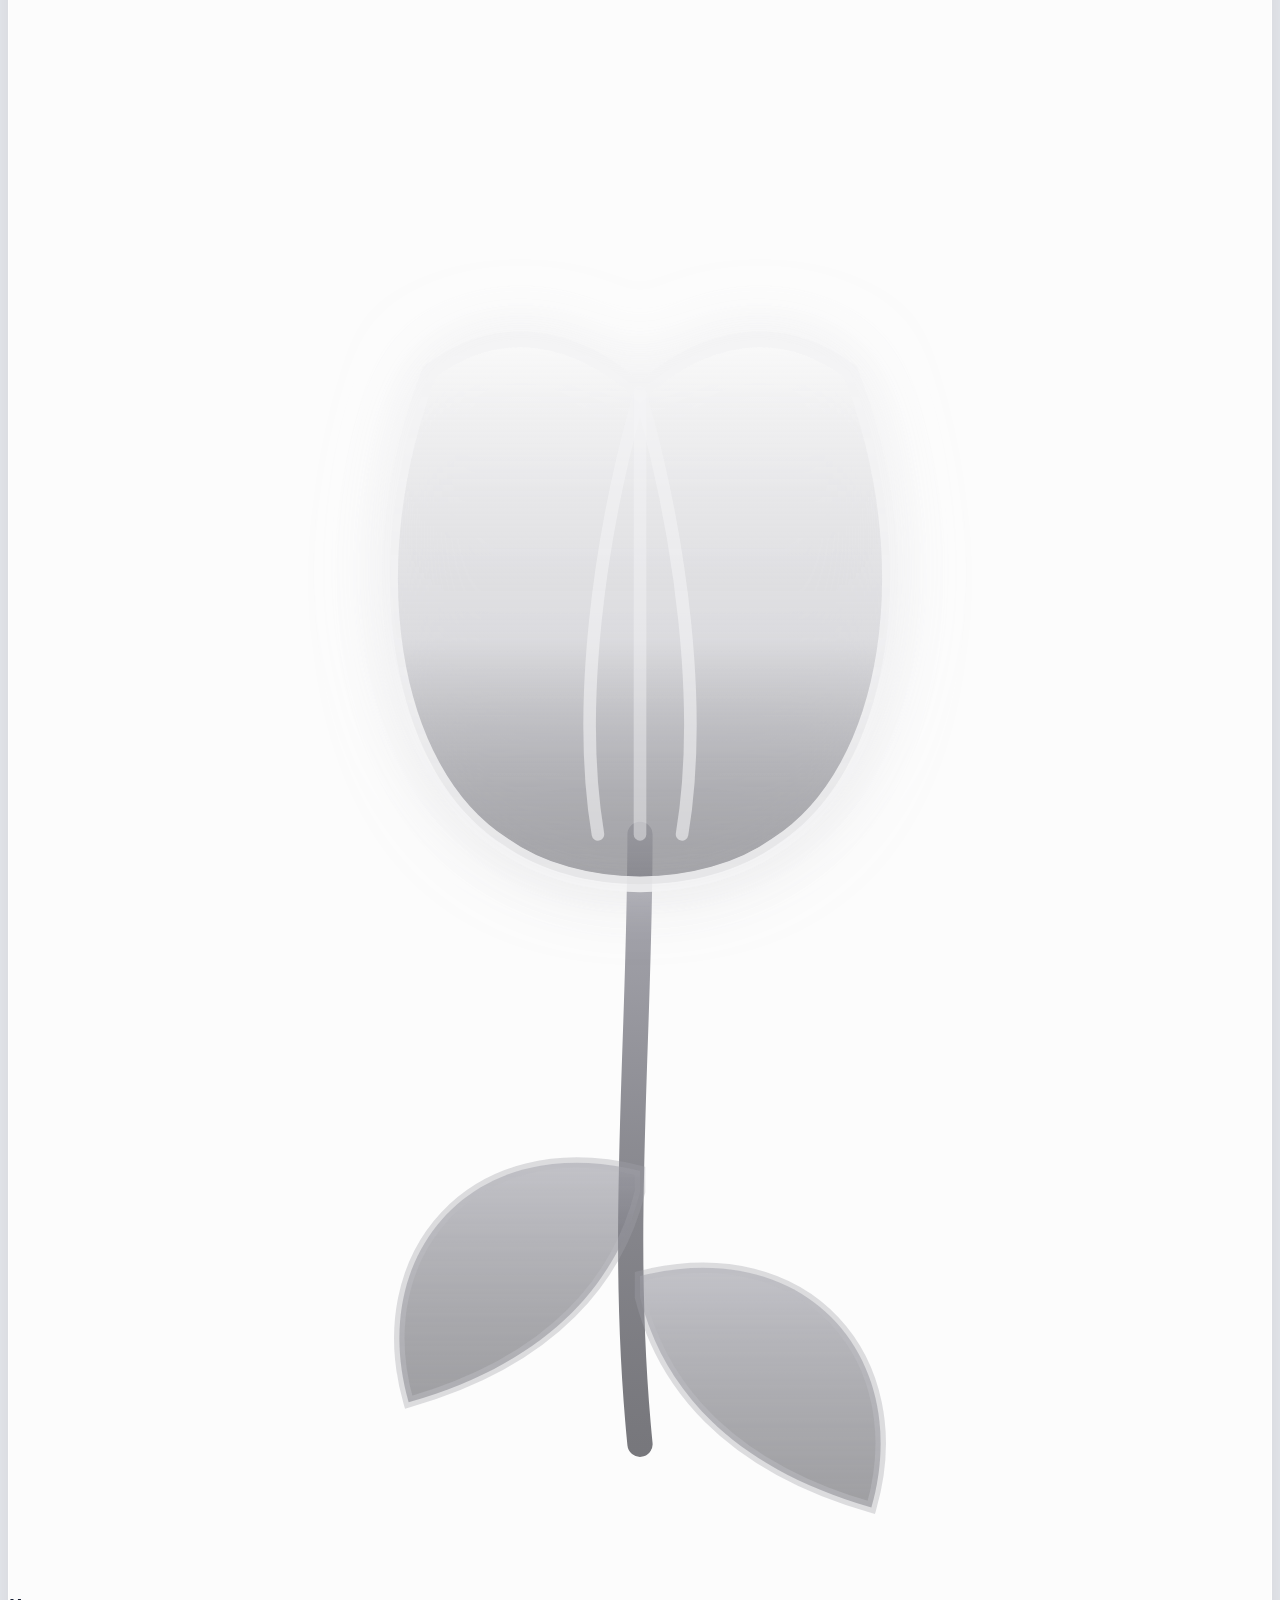
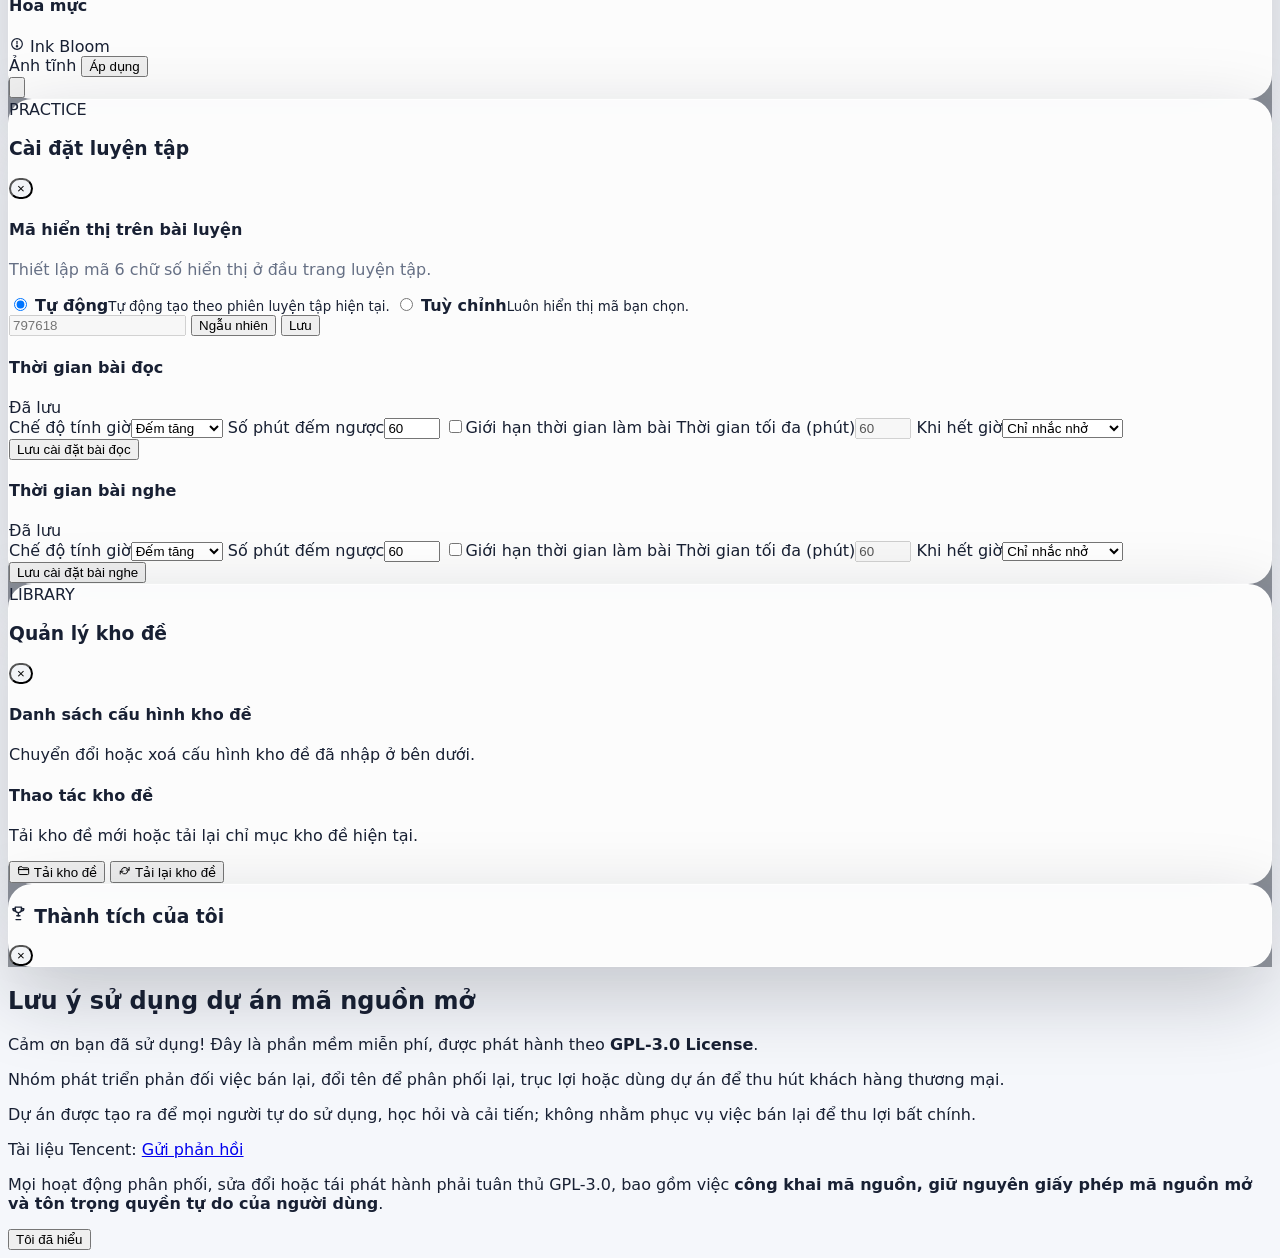
==== commit 86a2e8d7: "Redesign IELTS interface for modern responsive use" ====
--- a/index.html
+++ b/index.html
@@ -3,6 +3,7 @@
     <head>
         <meta charset="UTF-8" />
         <meta name="viewport" content="width=device-width, initial-scale=1.0" />
+        <meta name="theme-color" content="#f5f7fb" />
         <title>IELTS Atlas</title>
         <link
             rel="icon"
@@ -13,6 +14,7 @@
         <link rel="stylesheet" href="css/heroui-bridge.css" />
         <link rel="stylesheet" href="css/theme-switcher-scroll.css" />
         <link rel="stylesheet" href="css/onboarding.css" />
+        <link rel="stylesheet" href="css/modern-ui.css" />
     </head>
 
     <body class="hero-body boot-active" data-theme="heroui">
@@ -45,17 +47,20 @@
         <div class="message-container" id="message-container"></div>
 
         <div class="container hero-shell">
-            <div class="hero-header">
-                <h1 class="hero-brand-title" aria-label="IELTS Atlas">
-                    <span class="hero-brand-mark" aria-hidden="true">
-                        <img src="assets/images/logo.svg" alt="Biểu trưng IELTS Atlas" style="width: 80%; height: 80%; object-fit: contain; filter: drop-shadow(0 2px 8px rgba(15, 23, 42, 0.08));">
-
-                    </span>
-                    <span class="hero-brand-text">IELTS Atlas</span>
-                    <span class="hero-brand-subtitle"
-                        >Dự án chỉ uỷ quyền cho ZYZ Reading Walks
-                        phân phối. Tài khoản Xiaohongshu: 276752989</span
-                    >
+            <header class="hero-header">
+                <div class="hero-brand-copy">
+                    <h1 class="hero-brand-title" aria-label="IELTS Atlas">
+                        <span class="hero-brand-mark" aria-hidden="true">
+                            <img src="assets/images/logo.svg" alt="" />
+                        </span>
+                        <span class="hero-brand-text">IELTS Atlas</span>
+                    </h1>
+                    <p class="hero-brand-subtitle">
+                        Không gian luyện IELTS tập trung, theo dõi tiến bộ và ôn tập thông minh.
+                    </p>
+                </div>
+                <div class="hero-brand-actions">
+                    <span class="hero-source-note">Nguồn: ZYZ Reading Walks · 276752989</span>
                     <a
                         href="https://www.xiaohongshu.com/user/profile/5b4d76744eacab058489e72f"
                         target="_blank"
@@ -63,10 +68,10 @@
                         class="hero-badge hero-badge--cta hero-badge--redbook"
                         aria-label="Trang Xiaohongshu"
                     >
-                        Xiaohongshu
+                        Nguồn dự án
                     </a>
                     <a
-                        href="https://github.com/sallowayma-git/IELTS-practice"
+                        href="https://github.com/nguyenminhquan200615-design/ielts-practice"
                         target="_blank"
                         rel="noopener noreferrer"
                         class="inline-hover-link"
@@ -86,9 +91,10 @@
                                 d="M9 19c-5 1.5-5-2.5-7-3m14 6v-3.87a3.37 3.37 0 0 0-.94-2.61c3.14-.35 6.44-1.54 6.44-7A5.44 5.44 0 0 0 20 4.77 5.07 5.07 0 0 0 19.91 1S18.73.65 16 2.48a13.38 13.38 0 0 0-7 0C6.27.65 5.09 1 5.09 1A5.07 5.07 0 0 0 5 4.77a5.44 5.44 0 0 0-1.5 3.78c0 5.42 3.3 6.61 6.44 7A3.37 3.37 0 0 0 9 18.13V22"
                             ></path>
                         </svg>
+                        <span>GitHub</span>
                     </a>
-                </h1>
-            </div>
+                </div>
+            </header>
 
             <nav class="main-nav hero-nav" data-nav-controller="legacy">
                 <button
@@ -96,42 +102,73 @@
                     type="button"
                     data-view="overview"
                 >
-                    📊 Tổng quan
+                    <span class="hero-nav__icon" aria-hidden="true">◫</span>
+                    <span class="hero-nav__label">Tổng quan</span>
                 </button>
                 <button
                     class="nav-btn hero-nav__btn"
                     type="button"
                     data-view="browse"
                 >
-                    📚 Kho đề
+                    <span class="hero-nav__icon" aria-hidden="true">▤</span>
+                    <span class="hero-nav__label">Kho đề</span>
                 </button>
                 <button
                     class="nav-btn hero-nav__btn"
                     type="button"
                     data-view="practice"
                 >
-                    📝 Lịch sử luyện tập
+                    <span class="hero-nav__icon" aria-hidden="true">◷</span>
+                    <span class="hero-nav__label">Lịch sử</span>
                 </button>
                 <button
                     class="nav-btn hero-nav__btn"
                     type="button"
                     data-view="more"
                 >
-                    ✨ Tiện ích
+                    <span class="hero-nav__icon" aria-hidden="true">✦</span>
+                    <span class="hero-nav__label">Tiện ích</span>
                 </button>
                 <button
                     class="nav-btn hero-nav__btn"
                     type="button"
                     data-view="settings"
                 >
-                    ⚙️ Cài đặt
+                    <span class="hero-nav__icon" aria-hidden="true">⚙</span>
+                    <span class="hero-nav__label">Cài đặt</span>
                 </button>
             </nav>
 
             <!-- 总览页面 -->
             <div id="overview-view" class="view active hero-panel hero-section">
+                <section class="overview-welcome" aria-labelledby="overview-welcome-title">
+                    <div class="overview-welcome__copy">
+                        <span class="overview-welcome__eyebrow">IELTS READING WORKSPACE</span>
+                        <h2 id="overview-welcome-title">Luyện đúng trọng tâm.<br />Tiến bộ mỗi ngày.</h2>
+                        <p>
+                            Chọn một phần đọc để bắt đầu, luyện theo bộ đề hoặc tiếp tục từ lịch sử gần nhất.
+                        </p>
+                        <div class="overview-welcome__tags" aria-label="Tính năng nổi bật">
+                            <span>Kho đề có hệ thống</span>
+                            <span>Lưu tiến độ tự động</span>
+                            <span>Phân tích kết quả</span>
+                        </div>
+                    </div>
+                    <div class="overview-welcome__visual" aria-hidden="true">
+                        <div class="overview-orbit overview-orbit--one"></div>
+                        <div class="overview-orbit overview-orbit--two"></div>
+                        <div class="overview-score-card">
+                            <span>READING</span>
+                            <strong>Focus</strong>
+                            <small>Practice · Review · Improve</small>
+                        </div>
+                    </div>
+                </section>
                 <div class="hero-panel__header">
-                    <h2 class="hero-panel__title">📊 Tổng quan học tập</h2>
+                    <div>
+                        <span class="section-eyebrow">BẮT ĐẦU LUYỆN TẬP</span>
+                        <h2 class="hero-panel__title">Chọn phần đọc</h2>
+                    </div>
                 </div>
 
                 <div class="category-grid" id="category-overview">
--- a/css/modern-ui.css
+++ b/css/modern-ui.css
@@ -0,0 +1,1009 @@
+/* IELTS Atlas modern workspace layer.
+   Loaded last so the existing feature CSS remains the functional baseline. */
+
+:root {
+    --modern-bg: #f5f7fb;
+    --modern-surface: rgba(255, 255, 255, 0.92);
+    --modern-surface-strong: #ffffff;
+    --modern-surface-soft: #eef2ff;
+    --modern-border: #e3e8f2;
+    --modern-text: #182033;
+    --modern-muted: #667085;
+    --modern-primary: #5b5bd6;
+    --modern-primary-strong: #4646bd;
+    --modern-cyan: #16a3b6;
+    --modern-success: #16866f;
+    --modern-shadow-sm: 0 8px 24px rgba(30, 41, 59, 0.06);
+    --modern-shadow-md: 0 18px 50px rgba(30, 41, 59, 0.10);
+    --modern-radius-sm: 14px;
+    --modern-radius-md: 20px;
+    --modern-radius-lg: 28px;
+}
+
+html {
+    background: var(--modern-bg);
+}
+
+body.hero-body {
+    min-height: 100vh;
+    color: var(--modern-text);
+    background-color: var(--modern-bg);
+    font-family: Inter, ui-sans-serif, system-ui, -apple-system, BlinkMacSystemFont, "Segoe UI", sans-serif;
+}
+
+body.hero-body::after {
+    position: fixed;
+    z-index: -2;
+    inset: 0;
+    content: "";
+    pointer-events: none;
+    background:
+        radial-gradient(circle at 5% 5%, rgba(91, 91, 214, 0.13), transparent 30%),
+        radial-gradient(circle at 93% 7%, rgba(22, 163, 182, 0.11), transparent 28%),
+        linear-gradient(180deg, rgba(255, 255, 255, 0.55), rgba(245, 247, 251, 0.85));
+}
+
+.newjeans-bg-container,
+.ascii-bg-container,
+#shui-three-bg {
+    opacity: 0.16;
+}
+
+.message-container {
+    top: auto;
+    right: auto;
+    bottom: 22px;
+    left: 50%;
+    width: min(460px, calc(100vw - 28px));
+    transform: translateX(-50%);
+}
+
+.hero-shell {
+    width: min(100%, 1320px);
+    max-width: 1320px;
+    padding: 28px clamp(18px, 4vw, 48px) 72px;
+    gap: 24px;
+}
+
+/* Brand header */
+.hero-header {
+    display: flex;
+    flex-direction: row;
+    align-items: center;
+    justify-content: space-between;
+    gap: 24px;
+    min-height: 70px;
+}
+
+.hero-brand-copy {
+    min-width: 0;
+}
+
+.hero-brand-title {
+    display: flex;
+    align-items: center;
+    width: auto;
+    margin: 0;
+    gap: 12px;
+}
+
+.hero-brand-mark {
+    width: 46px;
+    height: 46px;
+    border-radius: 14px;
+    border: 1px solid rgba(91, 91, 214, 0.14);
+    background: rgba(255, 255, 255, 0.82);
+    box-shadow: var(--modern-shadow-sm);
+    backdrop-filter: blur(14px);
+}
+
+.hero-brand-mark img {
+    width: 76%;
+    height: 76%;
+    object-fit: contain;
+}
+
+.hero-brand-text {
+    color: var(--modern-text);
+    font-size: clamp(1.65rem, 3vw, 2.2rem);
+    font-weight: 820;
+    line-height: 1;
+    letter-spacing: -0.045em;
+    text-shadow: none;
+}
+
+.hero-brand-subtitle {
+    margin: 8px 0 0 58px;
+    color: var(--modern-muted);
+    font-size: 0.88rem;
+    font-weight: 500;
+    line-height: 1.45;
+}
+
+.hero-brand-actions {
+    display: flex;
+    align-items: center;
+    justify-content: flex-end;
+    gap: 10px;
+}
+
+.hero-source-note {
+    max-width: 190px;
+    color: var(--modern-muted);
+    font-size: 0.7rem;
+    line-height: 1.35;
+    text-align: right;
+}
+
+.hero-badge--redbook,
+.hero-brand-actions .inline-hover-link {
+    display: inline-flex;
+    align-items: center;
+    justify-content: center;
+    gap: 7px;
+    min-height: 38px;
+    margin: 0 !important;
+    padding: 0 13px;
+    border: 1px solid var(--modern-border);
+    border-radius: 12px;
+    background: rgba(255, 255, 255, 0.8);
+    color: var(--modern-text);
+    box-shadow: none;
+    font-size: 0.76rem;
+    font-weight: 700;
+    letter-spacing: 0;
+    text-decoration: none;
+    text-transform: none;
+    transition: border-color 180ms ease, box-shadow 180ms ease, transform 180ms ease;
+}
+
+.hero-badge--redbook:hover,
+.hero-brand-actions .inline-hover-link:hover {
+    border-color: rgba(91, 91, 214, 0.35);
+    background: #fff;
+    color: var(--modern-primary-strong);
+    box-shadow: var(--modern-shadow-sm);
+    transform: translateY(-1px);
+}
+
+.hero-brand-actions .inline-hover-link svg {
+    width: 18px;
+    height: 18px;
+}
+
+/* Primary navigation */
+.hero-nav {
+    position: sticky;
+    z-index: 90;
+    top: 14px;
+    display: grid;
+    grid-template-columns: repeat(5, minmax(0, 1fr));
+    gap: 5px;
+    width: min(100%, 760px);
+    margin: 0 auto;
+    padding: 6px;
+    overflow: visible;
+    border: 1px solid rgba(224, 229, 239, 0.9);
+    border-radius: 18px;
+    background: rgba(255, 255, 255, 0.82);
+    box-shadow: 0 12px 36px rgba(30, 41, 59, 0.08);
+    backdrop-filter: blur(20px) saturate(145%);
+}
+
+.hero-nav__liquid-indicator {
+    display: none;
+}
+
+.hero-nav__btn {
+    min-width: 0;
+    min-height: 44px;
+    padding: 8px 13px;
+    border-radius: 13px;
+    color: #667085;
+    font-size: 0.9rem;
+    font-weight: 650;
+    text-shadow: none;
+    transition: color 170ms ease, background 170ms ease, box-shadow 170ms ease, transform 170ms ease;
+}
+
+.hero-nav__btn:hover {
+    color: var(--modern-primary-strong);
+    background: #f3f4ff;
+    box-shadow: none;
+    transform: none;
+}
+
+.hero-nav__btn.active {
+    color: #fff;
+    background: linear-gradient(135deg, var(--modern-primary), #7272e8);
+    box-shadow: 0 8px 18px rgba(91, 91, 214, 0.24);
+    text-shadow: none;
+}
+
+.hero-nav__icon {
+    display: inline-grid;
+    width: 20px;
+    height: 20px;
+    place-items: center;
+    font-size: 1.05rem;
+    line-height: 1;
+}
+
+.hero-nav__label {
+    white-space: nowrap;
+}
+
+/* Page surfaces */
+.hero-shell > .view.hero-panel {
+    padding: 0;
+    overflow: visible;
+    border: 0;
+    border-radius: 0;
+    background: transparent;
+    box-shadow: none;
+    backdrop-filter: none;
+}
+
+.hero-panel__header {
+    margin: 0 0 18px;
+    padding: 0;
+}
+
+.hero-panel__title {
+    margin: 3px 0 0;
+    color: var(--modern-text);
+    font-size: clamp(1.45rem, 3vw, 2rem);
+    font-weight: 780;
+    letter-spacing: -0.035em;
+}
+
+.section-eyebrow,
+.overview-welcome__eyebrow {
+    display: inline-block;
+    color: var(--modern-primary);
+    font-size: 0.72rem;
+    font-weight: 800;
+    letter-spacing: 0.15em;
+}
+
+/* Overview introduction */
+.overview-welcome {
+    position: relative;
+    display: grid;
+    grid-template-columns: minmax(0, 1.45fr) minmax(250px, 0.75fr);
+    min-height: 350px;
+    margin-bottom: 34px;
+    overflow: hidden;
+    border: 1px solid rgba(91, 91, 214, 0.14);
+    border-radius: 32px;
+    background:
+        linear-gradient(125deg, rgba(255, 255, 255, 0.98), rgba(238, 242, 255, 0.94)),
+        var(--modern-surface-strong);
+    box-shadow: var(--modern-shadow-md);
+}
+
+.overview-welcome::before {
+    position: absolute;
+    inset: auto auto -160px -110px;
+    width: 360px;
+    height: 360px;
+    border-radius: 50%;
+    background: rgba(22, 163, 182, 0.10);
+    content: "";
+    filter: blur(2px);
+}
+
+.overview-welcome__copy {
+    position: relative;
+    z-index: 2;
+    align-self: center;
+    padding: clamp(34px, 6vw, 64px);
+}
+
+.overview-welcome__copy h2 {
+    max-width: 720px;
+    margin: 14px 0 18px;
+    color: #171c2c;
+    font-size: clamp(2.3rem, 5vw, 4.7rem);
+    font-weight: 830;
+    line-height: 0.98;
+    letter-spacing: -0.065em;
+}
+
+.overview-welcome__copy p {
+    max-width: 590px;
+    margin: 0;
+    color: var(--modern-muted);
+    font-size: clamp(0.96rem, 1.5vw, 1.08rem);
+    line-height: 1.65;
+}
+
+.overview-welcome__tags {
+    display: flex;
+    flex-wrap: wrap;
+    gap: 9px;
+    margin-top: 26px;
+}
+
+.overview-welcome__tags span {
+    padding: 8px 12px;
+    border: 1px solid rgba(91, 91, 214, 0.13);
+    border-radius: 999px;
+    background: rgba(255, 255, 255, 0.72);
+    color: #535c72;
+    font-size: 0.78rem;
+    font-weight: 650;
+}
+
+.overview-welcome__visual {
+    position: relative;
+    min-height: 300px;
+    overflow: hidden;
+    background: linear-gradient(145deg, #5b5bd6, #4242a9 56%, #193e62);
+}
+
+.overview-welcome__visual::after {
+    position: absolute;
+    inset: 0;
+    background-image: radial-gradient(rgba(255, 255, 255, 0.35) 1px, transparent 1px);
+    background-size: 24px 24px;
+    content: "";
+    mask-image: linear-gradient(to bottom, black, transparent 88%);
+}
+
+.overview-orbit {
+    position: absolute;
+    border: 1px solid rgba(255, 255, 255, 0.25);
+    border-radius: 50%;
+}
+
+.overview-orbit--one {
+    top: -30px;
+    right: -120px;
+    width: 390px;
+    height: 390px;
+}
+
+.overview-orbit--two {
+    right: 20px;
+    bottom: -120px;
+    width: 280px;
+    height: 280px;
+}
+
+.overview-score-card {
+    position: absolute;
+    z-index: 2;
+    top: 50%;
+    left: 50%;
+    display: flex;
+    flex-direction: column;
+    width: min(250px, calc(100% - 44px));
+    padding: 26px;
+    border: 1px solid rgba(255, 255, 255, 0.28);
+    border-radius: 22px;
+    background: rgba(255, 255, 255, 0.14);
+    color: #fff;
+    box-shadow: 0 24px 50px rgba(17, 24, 39, 0.2);
+    backdrop-filter: blur(18px);
+    transform: translate(-50%, -50%) rotate(-3deg);
+}
+
+.overview-score-card span {
+    font-size: 0.68rem;
+    font-weight: 800;
+    letter-spacing: 0.18em;
+    opacity: 0.8;
+}
+
+.overview-score-card strong {
+    margin: 24px 0 5px;
+    font-size: 3.2rem;
+    line-height: 1;
+    letter-spacing: -0.06em;
+}
+
+.overview-score-card small {
+    font-size: 0.72rem;
+    opacity: 0.72;
+}
+
+/* Learning cards */
+.category-grid {
+    grid-template-columns: repeat(3, minmax(0, 1fr));
+    gap: 16px;
+}
+
+.overview-section-title {
+    color: var(--modern-text);
+    font-size: 1.12rem;
+    font-weight: 760;
+    letter-spacing: -0.02em;
+}
+
+.category-grid .category-card,
+.category-grid .category-card::before {
+    background: var(--modern-surface-strong);
+}
+
+.category-grid .category-card {
+    min-height: 214px;
+    padding: 24px;
+    border: 1px solid var(--modern-border);
+    border-radius: var(--modern-radius-md);
+    box-shadow: var(--modern-shadow-sm);
+    backdrop-filter: none;
+}
+
+.category-grid .category-card::before,
+.category-grid .category-card::after {
+    display: none;
+}
+
+.category-grid .category-card:hover {
+    border-color: rgba(91, 91, 214, 0.28);
+    box-shadow: 0 18px 42px rgba(45, 55, 80, 0.11);
+    transform: translateY(-3px);
+}
+
+.category-header {
+    align-items: center;
+    gap: 14px;
+}
+
+.category-icon {
+    display: grid;
+    width: 48px;
+    height: 48px;
+    place-items: center;
+    border-radius: 14px;
+    background: var(--modern-surface-soft);
+    color: var(--modern-primary);
+    font-size: 1.35rem;
+}
+
+.category-title {
+    color: var(--modern-text);
+    font-size: 1.08rem;
+    font-weight: 760;
+}
+
+.category-meta {
+    margin-top: 4px;
+    color: var(--modern-muted);
+    font-size: 0.82rem;
+}
+
+.category-actions {
+    display: grid !important;
+    grid-template-columns: repeat(2, minmax(0, 1fr));
+    gap: 8px !important;
+    width: 100%;
+}
+
+.category-card .btn[data-action="browse-category"],
+.category-card .btn[data-action="start-random-practice"],
+.shui-glass-btn {
+    min-width: 0;
+    min-height: 42px;
+    margin: 0;
+    padding: 9px 10px;
+    border: 1px solid var(--modern-border);
+    border-radius: 12px;
+    background: #f7f8fc;
+    color: #3f475a !important;
+    box-shadow: none;
+    font-size: 0.82rem;
+    font-weight: 700;
+    line-height: 1.25;
+    white-space: normal;
+    backdrop-filter: none;
+}
+
+.category-card .btn[data-action="start-random-practice"] {
+    border-color: transparent;
+    background: var(--modern-primary);
+    color: #fff !important;
+}
+
+.category-card .btn:hover,
+.shui-glass-btn:hover {
+    border-color: rgba(91, 91, 214, 0.28);
+    box-shadow: none;
+    transform: translateY(-1px);
+}
+
+/* Browse, history, settings and tools */
+#browse-view,
+#practice-view,
+#settings-view,
+#more-view {
+    padding-top: 14px;
+}
+
+#browse-view .search-section,
+#browse-view .exam-item,
+.practice-history,
+.practice-trend-card,
+.practice-custom-card,
+.hero-card,
+#settings-view .hero-panel,
+#more-view .tool-card {
+    border: 1px solid var(--modern-border);
+    background: var(--modern-surface);
+    box-shadow: var(--modern-shadow-sm);
+    backdrop-filter: blur(16px);
+}
+
+#browse-view .search-section {
+    padding: 16px;
+    border-radius: var(--modern-radius-md);
+}
+
+#browse-view .search-input,
+#browse-view .browse-sort-select {
+    border-color: var(--modern-border);
+    background: #fff;
+    box-shadow: none;
+}
+
+#browse-view .exam-item {
+    border-radius: 16px;
+}
+
+#browse-view .exam-item:hover {
+    border-color: rgba(91, 91, 214, 0.3);
+    box-shadow: var(--modern-shadow-md);
+    transform: translateY(-2px);
+}
+
+#browse-view .exam-item-action-btn[data-action="start"],
+.hero-panel .btn.btn-primary {
+    border-color: var(--modern-primary);
+    background: var(--modern-primary);
+    color: #fff;
+}
+
+.practice-stats.hero-grid--stats {
+    grid-template-columns: repeat(4, minmax(0, 1fr));
+    gap: 14px;
+}
+
+.hero-card {
+    padding: 22px;
+    border-radius: var(--modern-radius-md);
+}
+
+.hero-card::after {
+    display: none;
+}
+
+.hero-card--stat {
+    min-height: 138px;
+}
+
+.hero-card__label {
+    color: var(--modern-muted);
+    font-size: 0.76rem;
+    font-weight: 750;
+    letter-spacing: 0.06em;
+}
+
+.hero-card__value {
+    margin-top: 12px;
+    color: var(--modern-text);
+    font-size: clamp(2rem, 4vw, 2.7rem);
+    font-weight: 800;
+    letter-spacing: -0.05em;
+}
+
+.hero-card__meta,
+.hero-panel__muted,
+.more-view-subtitle {
+    color: var(--modern-muted);
+}
+
+.practice-trend-card,
+.practice-custom-card {
+    border-radius: var(--modern-radius-md);
+}
+
+#more-view .more-tools-grid {
+    grid-template-columns: repeat(2, minmax(0, 1fr));
+    gap: 14px;
+}
+
+#more-view .tool-card {
+    min-height: 138px;
+    padding: 22px;
+    border-radius: var(--modern-radius-md);
+}
+
+#more-view .tool-card:hover,
+#more-view .tool-card:focus-visible {
+    border-color: rgba(91, 91, 214, 0.3);
+    box-shadow: var(--modern-shadow-md);
+    transform: translateY(-2px);
+}
+
+.tool-card-icon {
+    display: grid;
+    width: 46px;
+    height: 46px;
+    place-items: center;
+    border-radius: 14px;
+    background: var(--modern-surface-soft);
+    color: var(--modern-primary);
+}
+
+#settings-view .hero-settings-group {
+    grid-template-columns: repeat(2, minmax(0, 1fr));
+    gap: 16px;
+}
+
+#settings-view .hero-panel {
+    padding: 24px;
+    border-radius: var(--modern-radius-md);
+}
+
+#settings-view .hero-panel:hover {
+    border-color: rgba(91, 91, 214, 0.25);
+    box-shadow: var(--modern-shadow-md);
+    transform: none;
+}
+
+#settings-view .hero-panel::before {
+    display: none;
+}
+
+.hero-settings-actions .btn,
+.data-management-panel .data-mgmt-btn {
+    border-color: var(--modern-border);
+    border-radius: 12px;
+    background: #f7f8fc;
+    color: #3f475a;
+    box-shadow: none;
+}
+
+/* Modals */
+.theme-modal {
+    background: rgba(18, 24, 38, 0.42);
+    backdrop-filter: blur(8px);
+}
+
+.theme-modal-content {
+    border: 1px solid rgba(255, 255, 255, 0.75);
+    border-radius: 24px;
+    background: rgba(255, 255, 255, 0.97);
+    box-shadow: 0 28px 80px rgba(18, 24, 38, 0.22);
+}
+
+.theme-modal-content::before {
+    display: none;
+}
+
+.theme-modal-header {
+    border-bottom-color: var(--modern-border);
+}
+
+.theme-modal-close {
+    border-radius: 11px;
+    background: #f2f4f7;
+}
+
+button:focus-visible,
+a:focus-visible,
+input:focus-visible,
+select:focus-visible,
+textarea:focus-visible,
+[tabindex]:focus-visible {
+    outline: 3px solid rgba(91, 91, 214, 0.28);
+    outline-offset: 2px;
+}
+
+/* Dark theme compatibility */
+body.bloom-dark-mode,
+body.blue-dark-mode {
+    --modern-bg: #0e1422;
+    --modern-surface: rgba(20, 29, 46, 0.94);
+    --modern-surface-strong: #151e30;
+    --modern-surface-soft: #202b45;
+    --modern-border: rgba(148, 163, 184, 0.20);
+    --modern-text: #edf2ff;
+    --modern-muted: #aab5c8;
+}
+
+body.bloom-dark-mode.hero-body::after,
+body.blue-dark-mode.hero-body::after {
+    background:
+        radial-gradient(circle at 5% 5%, rgba(114, 114, 232, 0.16), transparent 30%),
+        radial-gradient(circle at 93% 7%, rgba(22, 163, 182, 0.12), transparent 28%);
+}
+
+body.bloom-dark-mode .hero-nav,
+body.blue-dark-mode .hero-nav,
+body.bloom-dark-mode .hero-badge--redbook,
+body.blue-dark-mode .hero-badge--redbook,
+body.bloom-dark-mode .hero-brand-actions .inline-hover-link,
+body.blue-dark-mode .hero-brand-actions .inline-hover-link {
+    background: rgba(20, 29, 46, 0.9);
+    color: var(--modern-text);
+}
+
+body.bloom-dark-mode .overview-welcome,
+body.blue-dark-mode .overview-welcome {
+    background: linear-gradient(125deg, #151e30, #1b2341);
+}
+
+body.bloom-dark-mode .overview-welcome__copy h2,
+body.blue-dark-mode .overview-welcome__copy h2,
+body.bloom-dark-mode .category-title,
+body.blue-dark-mode .category-title {
+    color: var(--modern-text);
+}
+
+/* Tablet */
+@media (max-width: 900px) {
+    .hero-header {
+        align-items: flex-start;
+    }
+
+    .hero-source-note {
+        display: none;
+    }
+
+    .overview-welcome {
+        grid-template-columns: 1fr 250px;
+    }
+
+    .overview-welcome__copy {
+        padding: 38px;
+    }
+
+    .category-grid,
+    #settings-view .hero-settings-group {
+        grid-template-columns: repeat(2, minmax(0, 1fr));
+    }
+
+    .practice-stats.hero-grid--stats {
+        grid-template-columns: repeat(2, minmax(0, 1fr));
+    }
+}
+
+/* Mobile app layout */
+@media (max-width: 680px) {
+    .message-container {
+        top: auto;
+        bottom: calc(88px + env(safe-area-inset-bottom));
+        left: 50%;
+        width: min(360px, calc(100vw - 24px));
+        transform: translateX(-50%);
+    }
+
+    .hero-shell {
+        width: 100%;
+        padding: 18px 14px calc(96px + env(safe-area-inset-bottom));
+        gap: 18px;
+    }
+
+    .hero-header {
+        min-height: auto;
+        align-items: center;
+        gap: 10px;
+    }
+
+    .hero-brand-title {
+        gap: 9px;
+    }
+
+    .hero-brand-mark {
+        width: 40px;
+        height: 40px;
+        border-radius: 12px;
+    }
+
+    .hero-brand-text {
+        font-size: 1.55rem;
+    }
+
+    .hero-brand-subtitle,
+    .hero-badge--redbook,
+    .hero-brand-actions .inline-hover-link span {
+        display: none;
+    }
+
+    .hero-brand-actions {
+        margin-left: auto;
+    }
+
+    .hero-brand-actions .inline-hover-link {
+        width: 40px;
+        min-height: 40px;
+        padding: 0;
+        border-radius: 12px;
+    }
+
+    .hero-nav {
+        position: fixed;
+        z-index: 500;
+        top: auto;
+        right: 10px;
+        bottom: calc(10px + env(safe-area-inset-bottom));
+        left: 10px;
+        grid-template-columns: repeat(5, minmax(0, 1fr));
+        width: auto;
+        margin: 0;
+        padding: 6px;
+        border-radius: 20px;
+        box-shadow: 0 16px 45px rgba(15, 23, 42, 0.18);
+    }
+
+    .hero-nav__btn {
+        display: flex;
+        flex-direction: column;
+        gap: 3px;
+        min-height: 52px;
+        padding: 6px 2px;
+        border-radius: 15px;
+        font-size: 0.64rem;
+        line-height: 1;
+    }
+
+    .hero-nav__icon {
+        width: 20px;
+        height: 20px;
+        font-size: 1.08rem;
+    }
+
+    .hero-nav__label {
+        overflow: hidden;
+        width: 100%;
+        text-overflow: ellipsis;
+        text-align: center;
+    }
+
+    .overview-welcome {
+        display: block;
+        min-height: 0;
+        margin-bottom: 26px;
+        border-radius: 24px;
+    }
+
+    .overview-welcome__copy {
+        padding: 32px 24px;
+    }
+
+    .overview-welcome__copy h2 {
+        margin-top: 10px;
+        font-size: clamp(2.25rem, 13vw, 3.25rem);
+    }
+
+    .overview-welcome__copy p {
+        font-size: 0.92rem;
+    }
+
+    .overview-welcome__tags {
+        gap: 7px;
+        margin-top: 20px;
+    }
+
+    .overview-welcome__tags span {
+        padding: 7px 10px;
+        font-size: 0.7rem;
+    }
+
+    .overview-welcome__visual {
+        min-height: 190px;
+    }
+
+    .overview-score-card {
+        width: min(230px, calc(100% - 48px));
+        padding: 20px;
+    }
+
+    .overview-score-card strong {
+        margin-top: 18px;
+        font-size: 2.65rem;
+    }
+
+    .hero-panel__header {
+        align-items: flex-start;
+        gap: 12px;
+    }
+
+    .hero-panel__title {
+        font-size: 1.55rem;
+    }
+
+    .category-grid,
+    #settings-view .hero-settings-group,
+    #more-view .more-tools-grid {
+        grid-template-columns: 1fr;
+        gap: 12px;
+    }
+
+    .category-grid > div[style] {
+        align-items: flex-start !important;
+        gap: 14px;
+    }
+
+    .category-grid > div[style] > div {
+        flex-wrap: wrap;
+        justify-content: flex-start;
+    }
+
+    .category-grid .category-card {
+        min-height: 0;
+        padding: 20px;
+    }
+
+    .category-actions {
+        grid-template-columns: repeat(2, minmax(0, 1fr));
+    }
+
+    .category-card .btn[data-action="browse-category"],
+    .category-card .btn[data-action="start-random-practice"] {
+        min-height: 46px;
+        font-size: 0.78rem;
+    }
+
+    .practice-stats.hero-grid--stats {
+        grid-template-columns: repeat(2, minmax(0, 1fr));
+        gap: 10px;
+    }
+
+    .hero-card {
+        padding: 17px;
+    }
+
+    .hero-card--stat {
+        min-height: 125px;
+    }
+
+    .hero-card__value {
+        font-size: 2rem;
+    }
+
+    #browse-view .search-section,
+    #settings-view .hero-panel,
+    #more-view .tool-card {
+        padding: 18px;
+    }
+
+    #browse-view .exam-item {
+        padding: 18px;
+    }
+
+    .theme-modal-content {
+        border-radius: 20px;
+    }
+}
+
+@media (max-width: 390px) {
+    .hero-shell {
+        padding-inline: 10px;
+    }
+
+    .hero-brand-text {
+        font-size: 1.4rem;
+    }
+
+    .practice-stats.hero-grid--stats {
+        grid-template-columns: 1fr;
+    }
+
+    .category-actions {
+        grid-template-columns: 1fr;
+    }
+}
+
+@media (prefers-reduced-motion: reduce) {
+    *,
+    *::before,
+    *::after {
+        scroll-behavior: auto !important;
+        transition-duration: 0.01ms !important;
+        animation-duration: 0.01ms !important;
+        animation-iteration-count: 1 !important;
+    }
+}
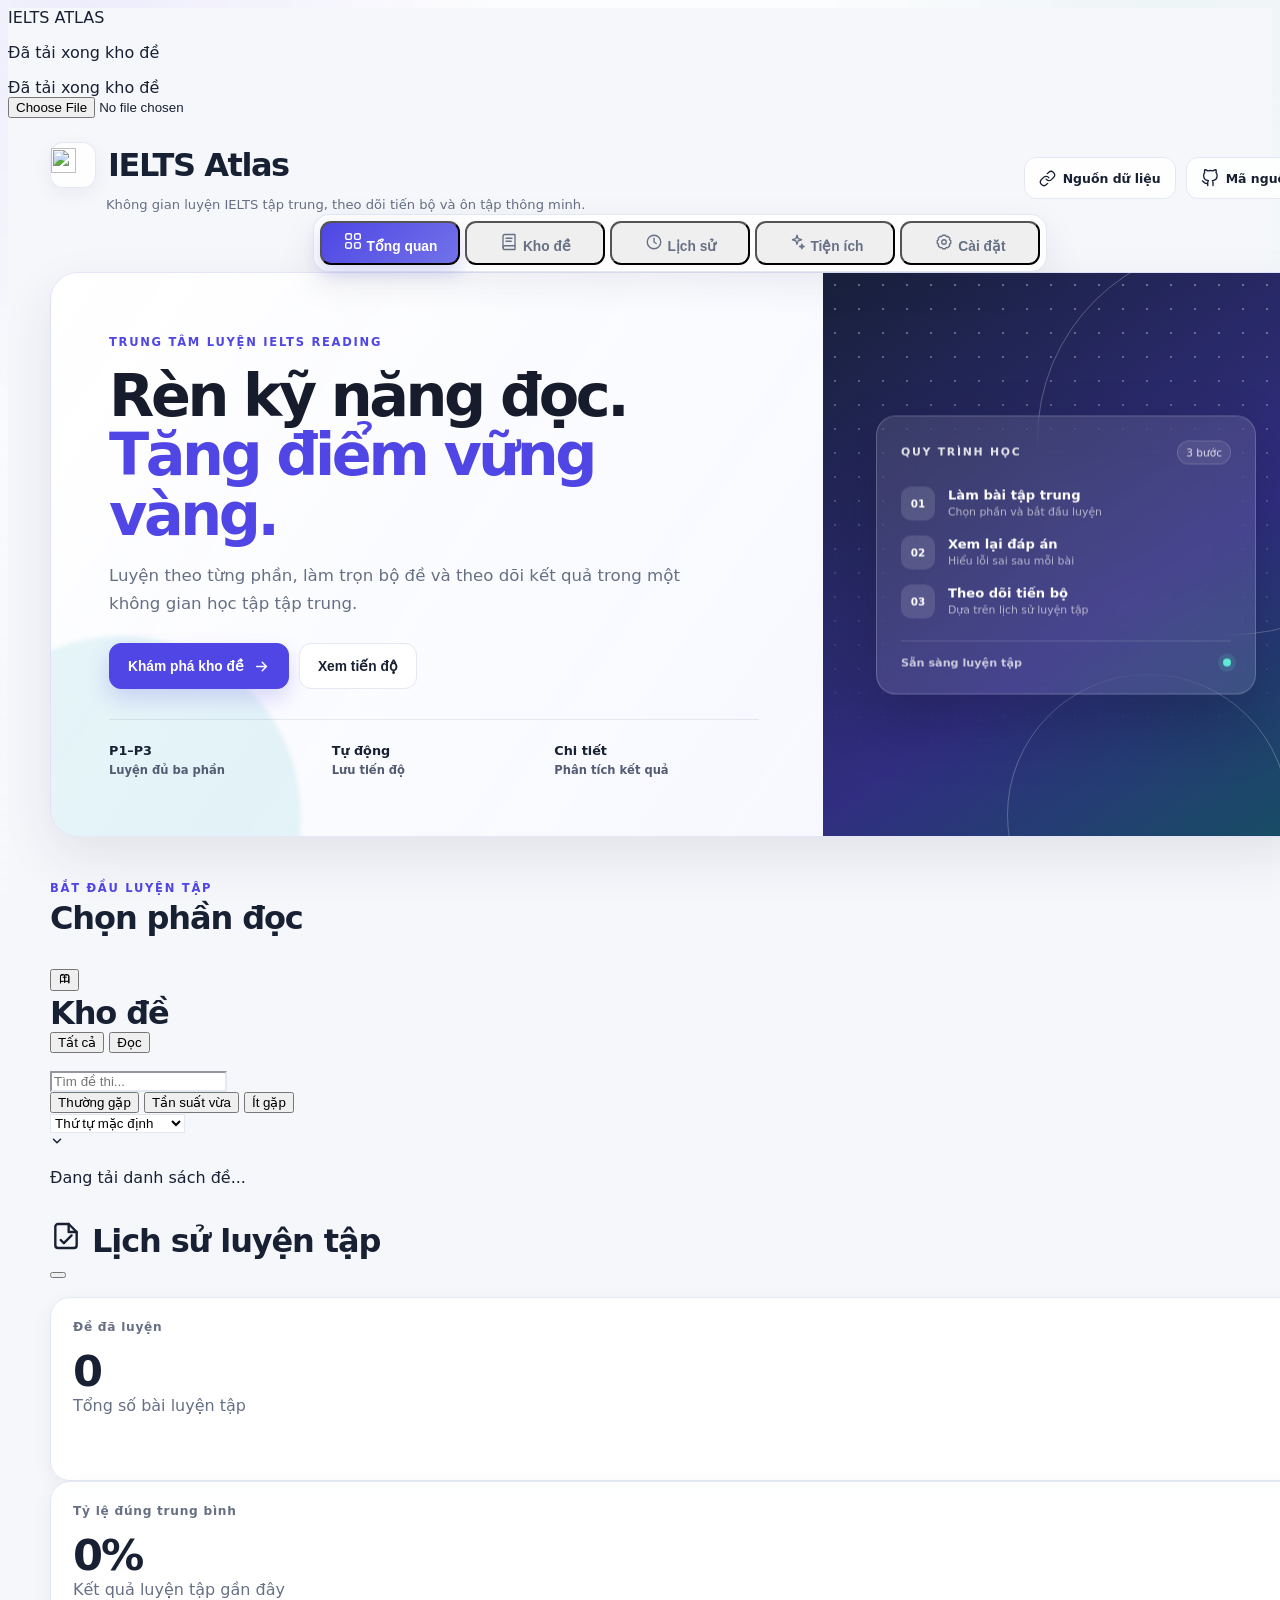
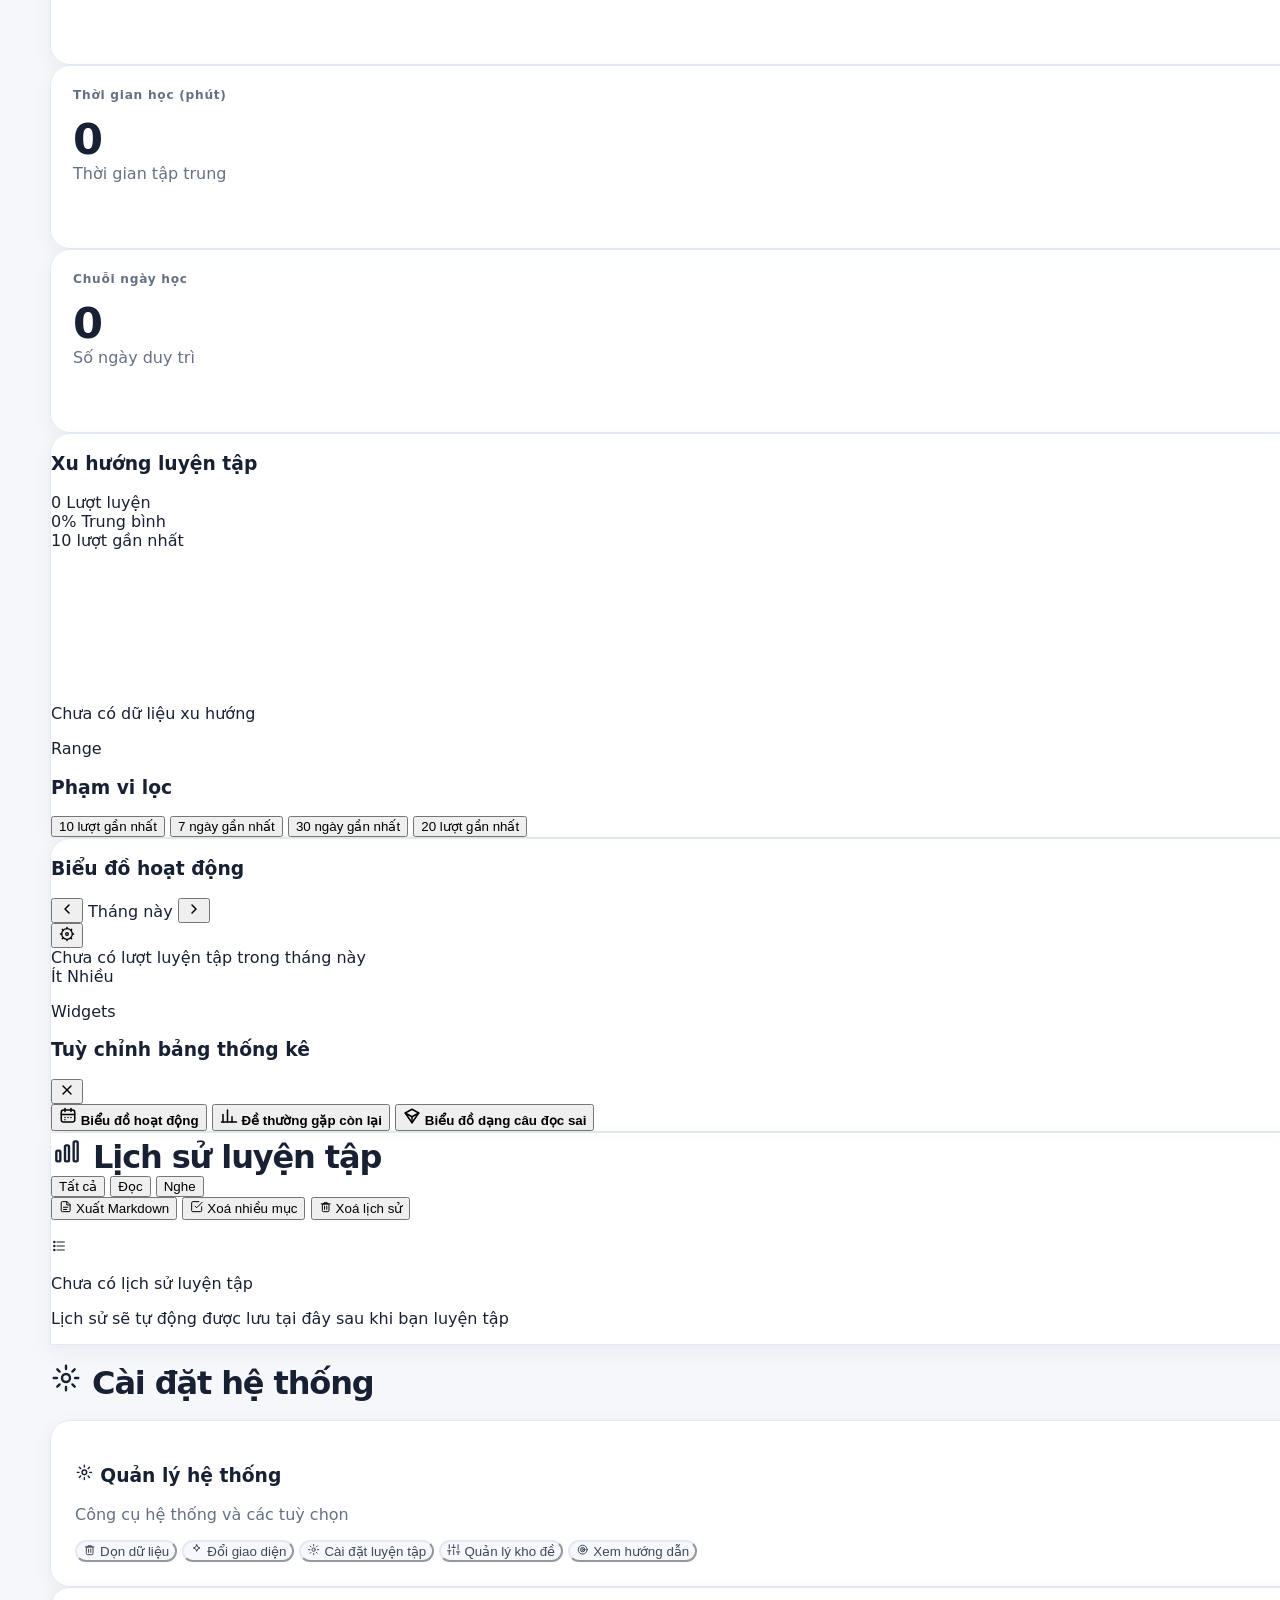
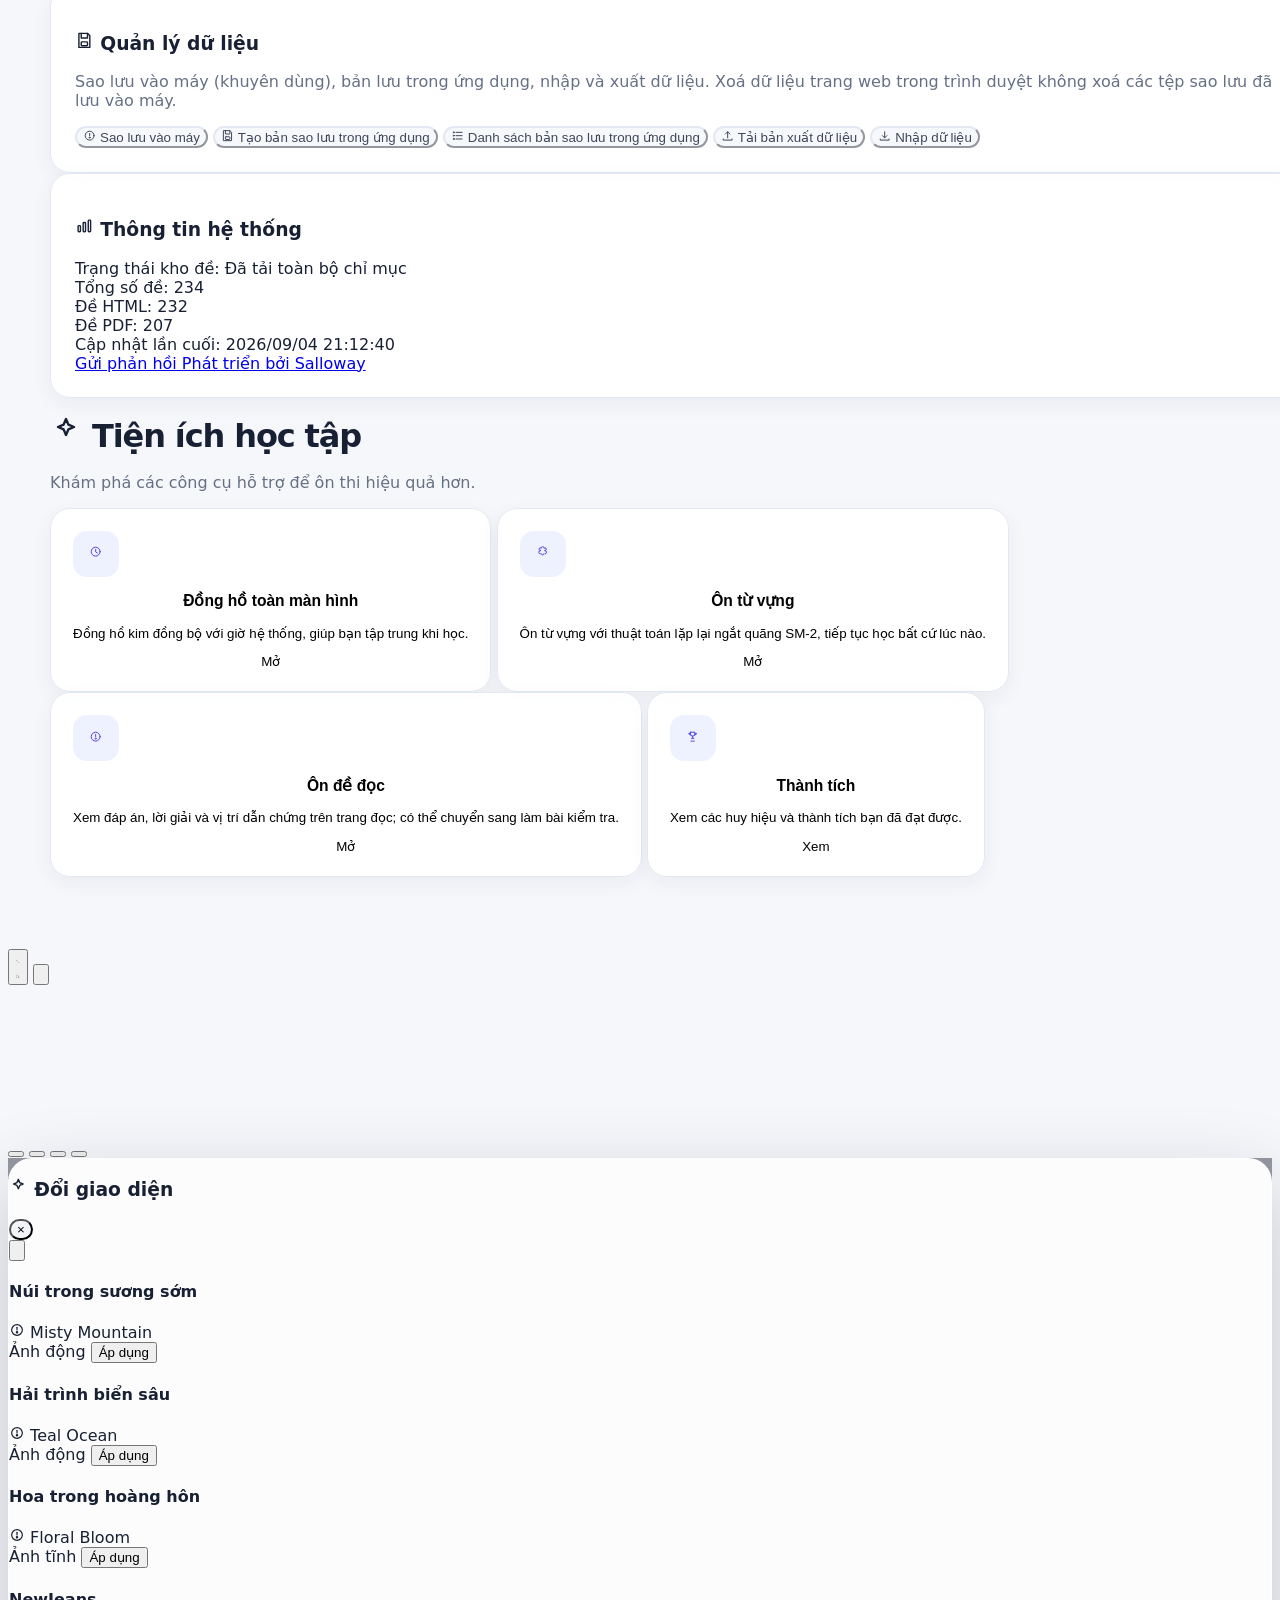
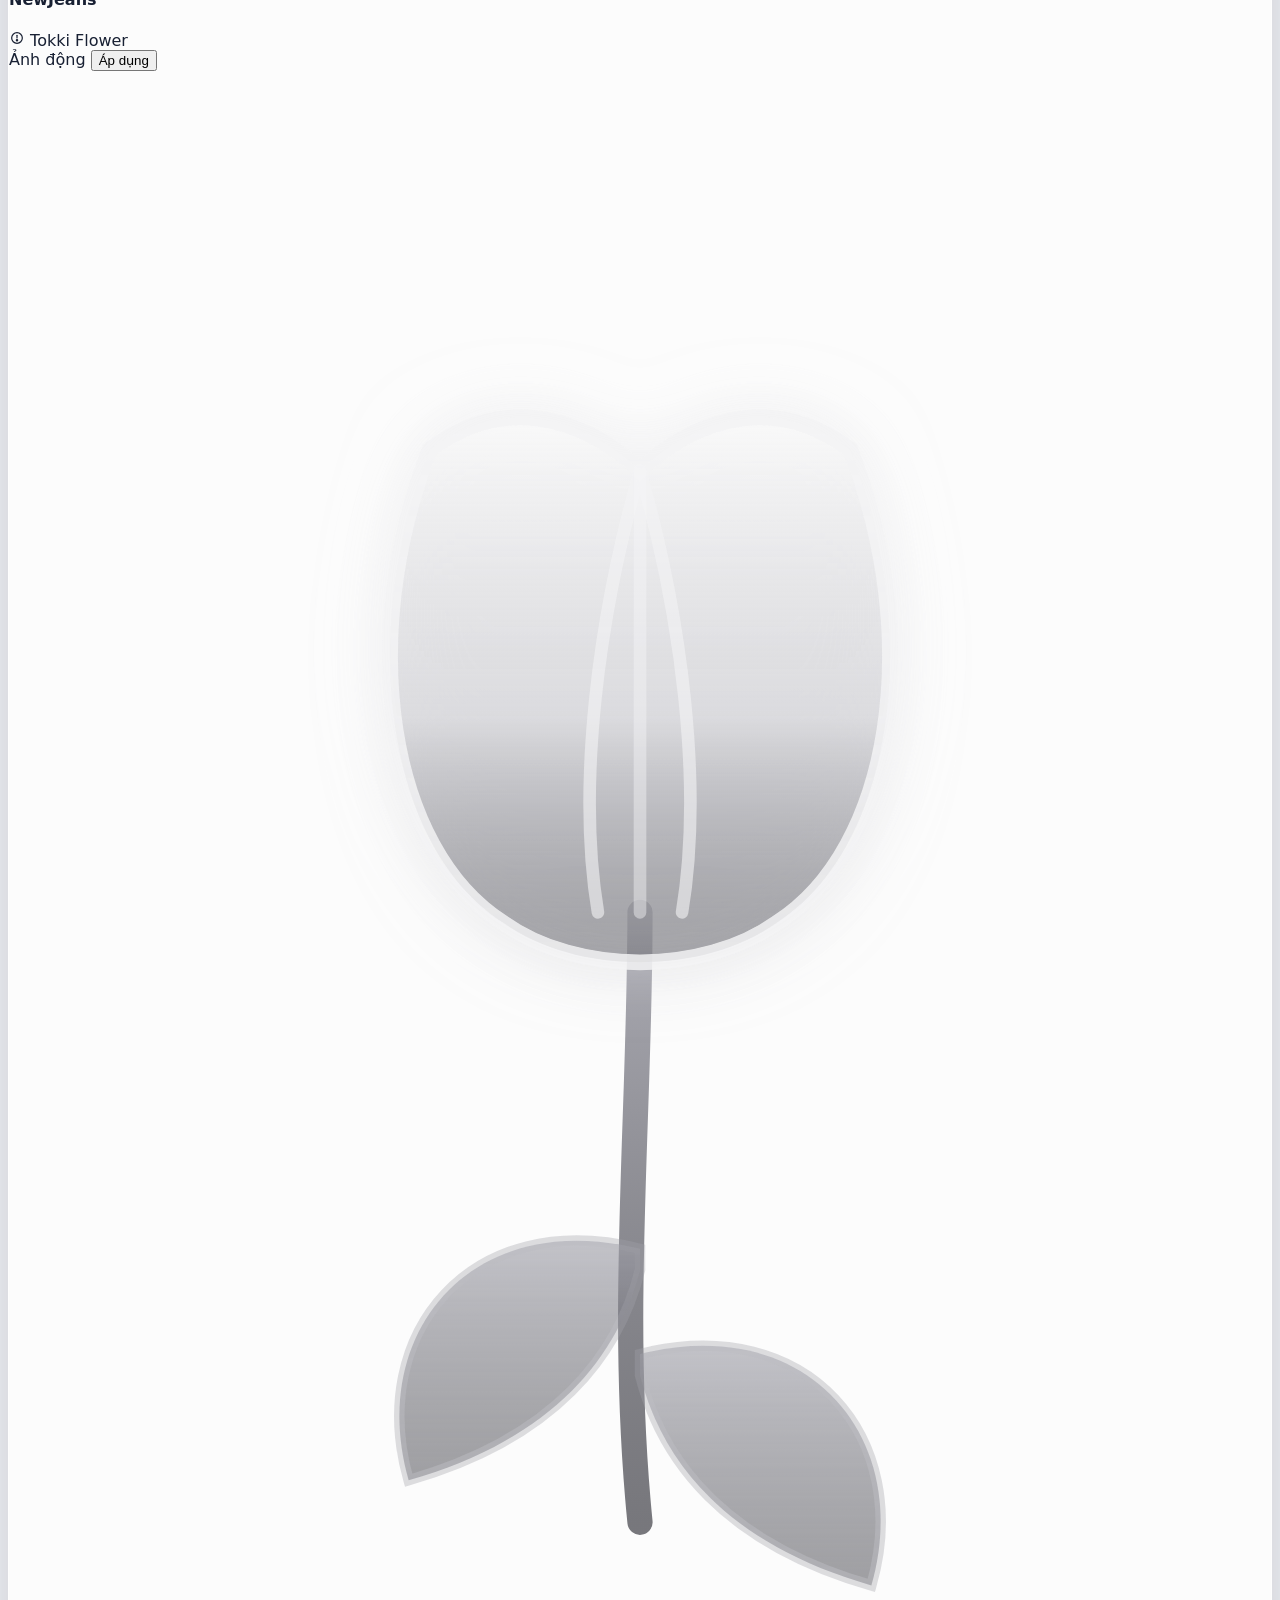
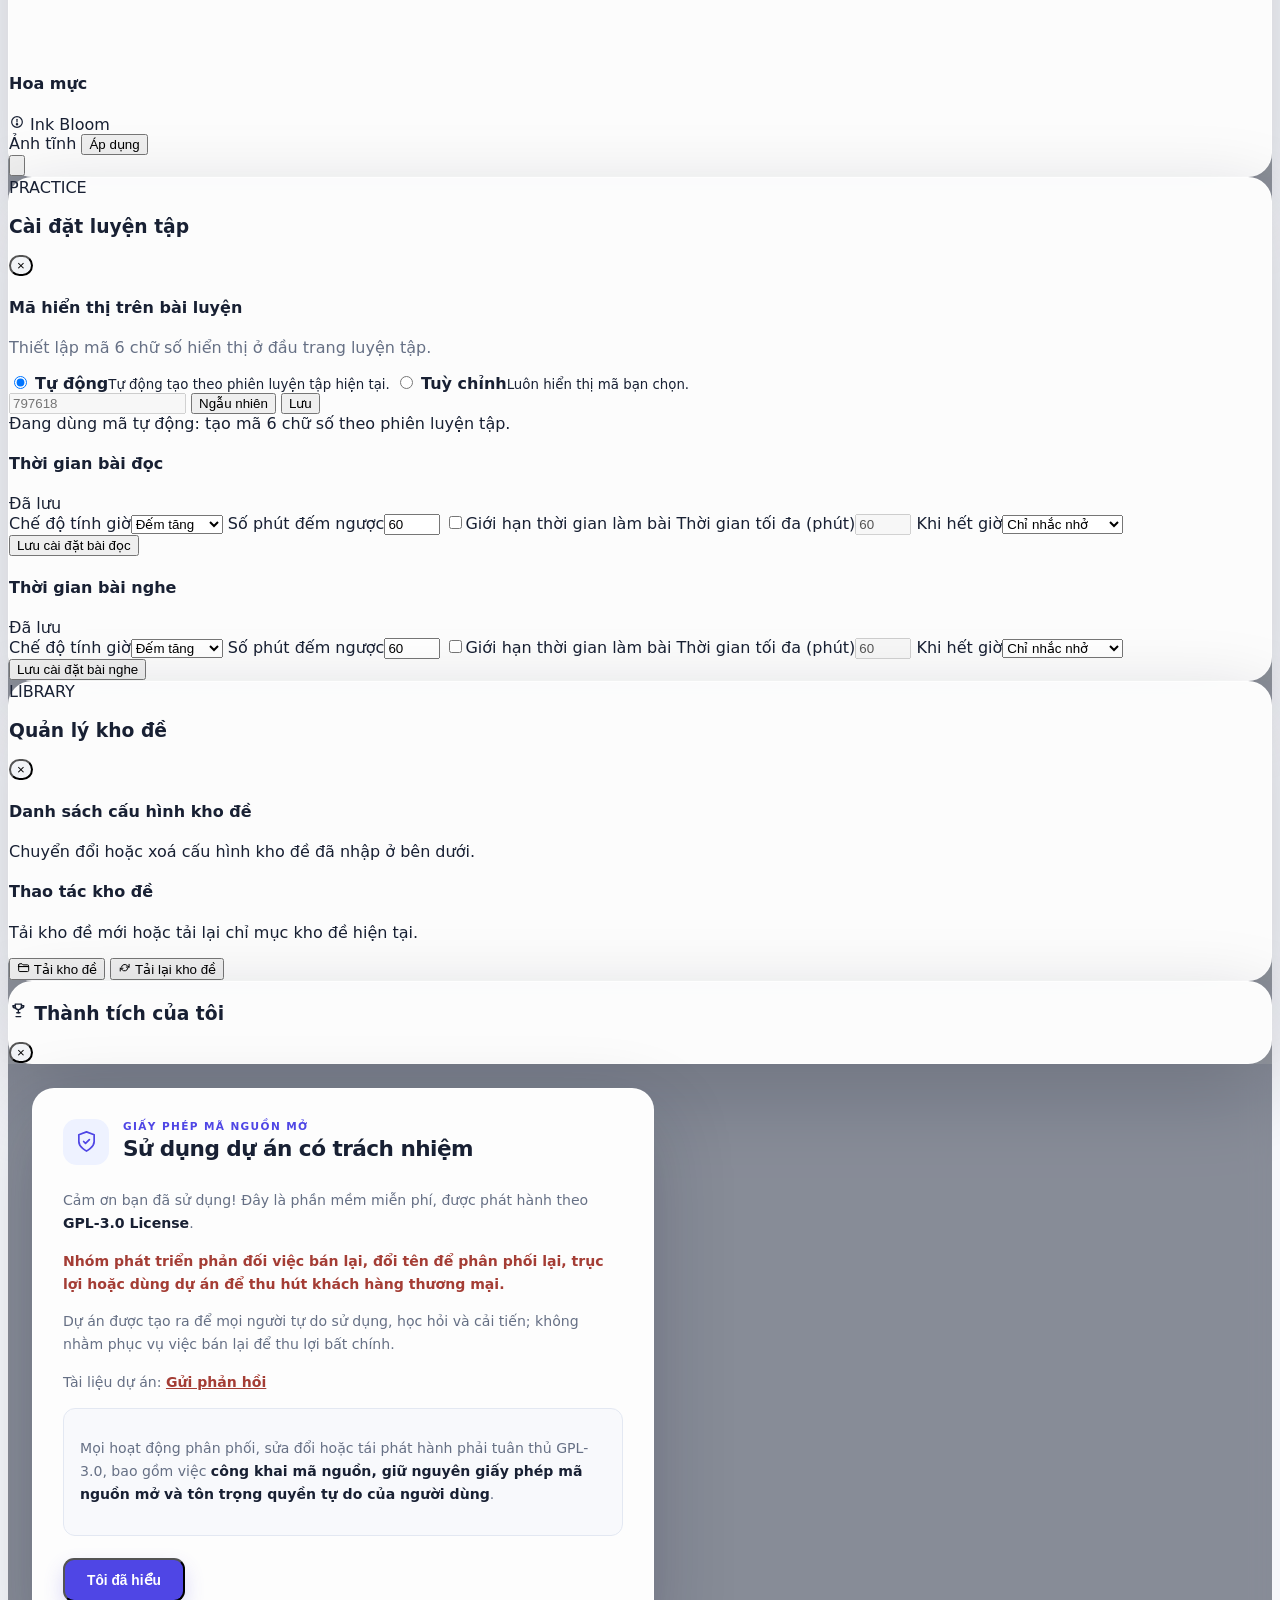
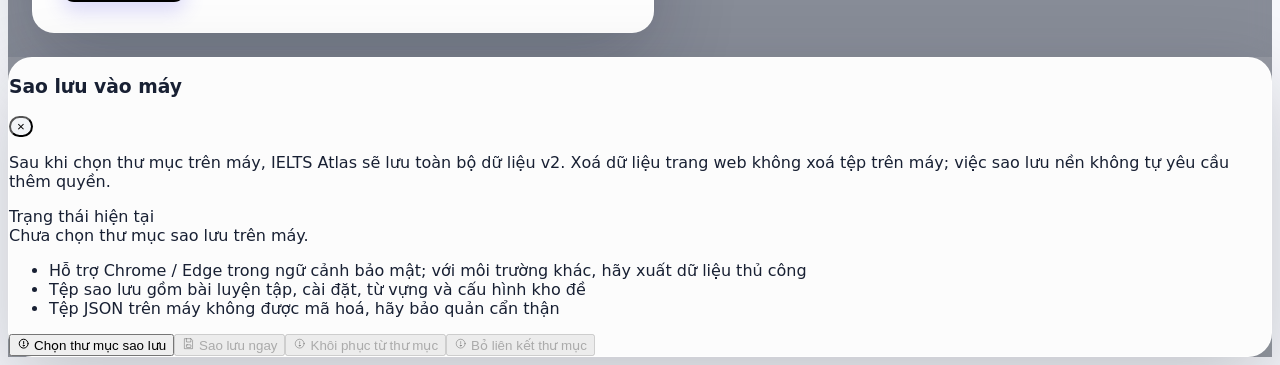
==== commit 639d2a54: "Polish dashboard into a professional study workspace" ====
--- a/index.html
+++ b/index.html
@@ -24,7 +24,7 @@
         <div class="ascii-bg-container" aria-hidden="true"></div>
         <div id="boot-overlay" role="status" aria-live="polite">
             <div class="boot-panel">
-                <div class="boot-logo">SHUI · IELTS</div>
+                <div class="boot-logo">IELTS ATLAS</div>
                 <p class="boot-status" id="boot-status-text">
                     Đang khởi động IELTS Atlas...
                 </p>
@@ -60,15 +60,19 @@
                     </p>
                 </div>
                 <div class="hero-brand-actions">
-                    <span class="hero-source-note">Nguồn: ZYZ Reading Walks · 276752989</span>
                     <a
                         href="https://www.xiaohongshu.com/user/profile/5b4d76744eacab058489e72f"
                         target="_blank"
                         rel="noopener noreferrer"
                         class="hero-badge hero-badge--cta hero-badge--redbook"
-                        aria-label="Trang Xiaohongshu"
-                    >
-                        Nguồn dự án
+                        aria-label="Nguồn dữ liệu: ZYZ Reading Walks"
+                        title="Nguồn dữ liệu: ZYZ Reading Walks · 276752989"
+                    >
+                        <svg viewBox="0 0 24 24" aria-hidden="true">
+                            <path d="M10 13a5 5 0 0 0 7.54.54l3-3a5 5 0 0 0-7.07-7.07l-1.72 1.71"></path>
+                            <path d="M14 11a5 5 0 0 0-7.54-.54l-3 3a5 5 0 0 0 7.07 7.07l1.71-1.71"></path>
+                        </svg>
+                        <span>Nguồn dữ liệu</span>
                     </a>
                     <a
                         href="https://github.com/nguyenminhquan200615-design/ielts-practice"
@@ -91,7 +95,7 @@
                                 d="M9 19c-5 1.5-5-2.5-7-3m14 6v-3.87a3.37 3.37 0 0 0-.94-2.61c3.14-.35 6.44-1.54 6.44-7A5.44 5.44 0 0 0 20 4.77 5.07 5.07 0 0 0 19.91 1S18.73.65 16 2.48a13.38 13.38 0 0 0-7 0C6.27.65 5.09 1 5.09 1A5.07 5.07 0 0 0 5 4.77a5.44 5.44 0 0 0-1.5 3.78c0 5.42 3.3 6.61 6.44 7A3.37 3.37 0 0 0 9 18.13V22"
                             ></path>
                         </svg>
-                        <span>GitHub</span>
+                        <span>Mã nguồn</span>
                     </a>
                 </div>
             </header>
@@ -102,7 +106,9 @@
                     type="button"
                     data-view="overview"
                 >
-                    <span class="hero-nav__icon" aria-hidden="true">◫</span>
+                    <span class="hero-nav__icon" aria-hidden="true">
+                        <svg viewBox="0 0 24 24"><rect x="3" y="3" width="7" height="7" rx="2"></rect><rect x="14" y="3" width="7" height="7" rx="2"></rect><rect x="3" y="14" width="7" height="7" rx="2"></rect><rect x="14" y="14" width="7" height="7" rx="2"></rect></svg>
+                    </span>
                     <span class="hero-nav__label">Tổng quan</span>
                 </button>
                 <button
@@ -110,7 +116,9 @@
                     type="button"
                     data-view="browse"
                 >
-                    <span class="hero-nav__icon" aria-hidden="true">▤</span>
+                    <span class="hero-nav__icon" aria-hidden="true">
+                        <svg viewBox="0 0 24 24"><path d="M4 19.5A2.5 2.5 0 0 1 6.5 17H20"></path><path d="M6.5 2H20v20H6.5A2.5 2.5 0 0 1 4 19.5v-15A2.5 2.5 0 0 1 6.5 2z"></path><path d="M8 7h8M8 11h7"></path></svg>
+                    </span>
                     <span class="hero-nav__label">Kho đề</span>
                 </button>
                 <button
@@ -118,7 +126,9 @@
                     type="button"
                     data-view="practice"
                 >
-                    <span class="hero-nav__icon" aria-hidden="true">◷</span>
+                    <span class="hero-nav__icon" aria-hidden="true">
+                        <svg viewBox="0 0 24 24"><circle cx="12" cy="12" r="9"></circle><path d="M12 7v5l3 2"></path></svg>
+                    </span>
                     <span class="hero-nav__label">Lịch sử</span>
                 </button>
                 <button
@@ -126,7 +136,9 @@
                     type="button"
                     data-view="more"
                 >
-                    <span class="hero-nav__icon" aria-hidden="true">✦</span>
+                    <span class="hero-nav__icon" aria-hidden="true">
+                        <svg viewBox="0 0 24 24"><path d="m12 3 1.5 4.5L18 9l-4.5 1.5L12 15l-1.5-4.5L6 9l4.5-1.5L12 3z"></path><path d="m18.5 15 .75 2.25L21.5 18l-2.25.75L18.5 21l-.75-2.25L15.5 18l2.25-.75L18.5 15z"></path></svg>
+                    </span>
                     <span class="hero-nav__label">Tiện ích</span>
                 </button>
                 <button
@@ -134,7 +146,9 @@
                     type="button"
                     data-view="settings"
                 >
-                    <span class="hero-nav__icon" aria-hidden="true">⚙</span>
+                    <span class="hero-nav__icon" aria-hidden="true">
+                        <svg viewBox="0 0 24 24"><circle cx="12" cy="12" r="3"></circle><path d="M19.4 15a1.7 1.7 0 0 0 .34 1.88l.06.06-2.83 2.83-.06-.06a1.7 1.7 0 0 0-1.88-.34 1.7 1.7 0 0 0-1.03 1.56V21h-4v-.09A1.7 1.7 0 0 0 8.96 19.4a1.7 1.7 0 0 0-1.88.34l-.06.06-2.83-2.83.06-.06A1.7 1.7 0 0 0 4.6 15a1.7 1.7 0 0 0-1.56-1.03H3v-4h.09A1.7 1.7 0 0 0 4.6 8.96a1.7 1.7 0 0 0-.34-1.88l-.06-.06 2.83-2.83.06.06A1.7 1.7 0 0 0 8.96 4.6 1.7 1.7 0 0 0 10 3.04V3h4v.09a1.7 1.7 0 0 0 1.03 1.56 1.7 1.7 0 0 0 1.88-.34l.06-.06 2.83 2.83-.06.06a1.7 1.7 0 0 0-.34 1.88A1.7 1.7 0 0 0 20.96 10H21v4h-.09A1.7 1.7 0 0 0 19.4 15z"></path></svg>
+                    </span>
                     <span class="hero-nav__label">Cài đặt</span>
                 </button>
             </nav>
@@ -143,24 +157,40 @@
             <div id="overview-view" class="view active hero-panel hero-section">
                 <section class="overview-welcome" aria-labelledby="overview-welcome-title">
                     <div class="overview-welcome__copy">
-                        <span class="overview-welcome__eyebrow">IELTS READING WORKSPACE</span>
-                        <h2 id="overview-welcome-title">Luyện đúng trọng tâm.<br />Tiến bộ mỗi ngày.</h2>
+                        <span class="overview-welcome__eyebrow">TRUNG TÂM LUYỆN IELTS READING</span>
+                        <h2 id="overview-welcome-title">Rèn kỹ năng đọc.<br /><span>Tăng điểm vững vàng.</span></h2>
                         <p>
-                            Chọn một phần đọc để bắt đầu, luyện theo bộ đề hoặc tiếp tục từ lịch sử gần nhất.
+                            Luyện theo từng phần, làm trọn bộ đề và theo dõi kết quả trong một không gian học tập tập trung.
                         </p>
+                        <div class="overview-welcome__actions">
+                            <button class="overview-cta overview-cta--primary" type="button" data-index-action="navigate-view" data-action-value="browse">
+                                Khám phá kho đề
+                                <svg viewBox="0 0 24 24" aria-hidden="true"><path d="M5 12h14M13 6l6 6-6 6"></path></svg>
+                            </button>
+                            <button class="overview-cta overview-cta--secondary" type="button" data-index-action="navigate-view" data-action-value="practice">
+                                Xem tiến độ
+                            </button>
+                        </div>
                         <div class="overview-welcome__tags" aria-label="Tính năng nổi bật">
-                            <span>Kho đề có hệ thống</span>
-                            <span>Lưu tiến độ tự động</span>
-                            <span>Phân tích kết quả</span>
+                            <span><strong>P1–P3</strong> Luyện đủ ba phần</span>
+                            <span><strong>Tự động</strong> Lưu tiến độ</span>
+                            <span><strong>Chi tiết</strong> Phân tích kết quả</span>
                         </div>
                     </div>
                     <div class="overview-welcome__visual" aria-hidden="true">
                         <div class="overview-orbit overview-orbit--one"></div>
                         <div class="overview-orbit overview-orbit--two"></div>
-                        <div class="overview-score-card">
-                            <span>READING</span>
-                            <strong>Focus</strong>
-                            <small>Practice · Review · Improve</small>
+                        <div class="overview-workflow-card">
+                            <div class="overview-workflow-card__header">
+                                <span>QUY TRÌNH HỌC</span>
+                                <small>3 bước</small>
+                            </div>
+                            <ol class="overview-workflow-list">
+                                <li><span>01</span><div><strong>Làm bài tập trung</strong><small>Chọn phần và bắt đầu luyện</small></div></li>
+                                <li><span>02</span><div><strong>Xem lại đáp án</strong><small>Hiểu lỗi sai sau mỗi bài</small></div></li>
+                                <li><span>03</span><div><strong>Theo dõi tiến bộ</strong><small>Dựa trên lịch sử luyện tập</small></div></li>
+                            </ol>
+                            <div class="overview-workflow-card__footer"><span>Sẵn sàng luyện tập</span><i></i></div>
                         </div>
                     </div>
                 </section>
@@ -1426,10 +1456,13 @@
             </div>
         </div>
 
-        <!-- 首次开源许可弹窗 -->
+        <!-- Thông báo giấy phép mã nguồn mở lần đầu -->
         <div id="license-modal">
             <div class="lm-card">
-                <h2 class="lm-title">Lưu ý sử dụng dự án mã nguồn mở</h2>
+                <div class="lm-heading">
+                    <span class="lm-icon" aria-hidden="true"><svg viewBox="0 0 24 24"><path d="M12 22s8-4 8-10V5l-8-3-8 3v7c0 6 8 10 8 10z"></path><path d="m9 12 2 2 4-4"></path></svg></span>
+                    <div><span class="lm-eyebrow">GIẤY PHÉP MÃ NGUỒN MỞ</span><h2 class="lm-title">Sử dụng dự án có trách nhiệm</h2></div>
+                </div>
                 <div class="lm-body">
                     <p>
                         Cảm ơn bạn đã sử dụng! Đây là phần mềm miễn phí, được phát hành theo
@@ -1442,7 +1475,7 @@
                         Dự án được tạo ra để mọi người tự do sử dụng, học hỏi và cải tiến; không nhằm phục vụ việc bán lại để thu lợi bất chính.
                     </p>
                     <p>
-                        Tài liệu Tencent:
+                        Tài liệu dự án:
                         <a
                             href="https://docs.qq.com/doc/DSXZhWUtqeVN0d1ZT"
                             target="_blank"
--- a/css/modern-ui.css
+++ b/css/modern-ui.css
@@ -2,22 +2,26 @@
    Loaded last so the existing feature CSS remains the functional baseline. */
 
 :root {
-    --modern-bg: #f5f7fb;
+    --modern-bg: #f6f7fb;
     --modern-surface: rgba(255, 255, 255, 0.92);
     --modern-surface-strong: #ffffff;
     --modern-surface-soft: #eef2ff;
     --modern-border: #e3e8f2;
     --modern-text: #182033;
     --modern-muted: #667085;
-    --modern-primary: #5b5bd6;
-    --modern-primary-strong: #4646bd;
-    --modern-cyan: #16a3b6;
+    --modern-primary: #4f46e5;
+    --modern-primary-strong: #3730a3;
+    --modern-cyan: #0f8290;
     --modern-success: #16866f;
-    --modern-shadow-sm: 0 8px 24px rgba(30, 41, 59, 0.06);
-    --modern-shadow-md: 0 18px 50px rgba(30, 41, 59, 0.10);
+    --modern-shadow-sm: 0 6px 20px rgba(30, 41, 59, 0.055);
+    --modern-shadow-md: 0 20px 52px rgba(30, 41, 59, 0.095);
     --modern-radius-sm: 14px;
     --modern-radius-md: 20px;
     --modern-radius-lg: 28px;
+    --modern-motion-fast: 160ms;
+    --modern-motion-base: 240ms;
+    --modern-motion-slow: 360ms;
+    --modern-motion-ease: cubic-bezier(0.2, 0.8, 0.2, 1);
 }
 
 html {
@@ -38,15 +42,15 @@
     content: "";
     pointer-events: none;
     background:
-        radial-gradient(circle at 5% 5%, rgba(91, 91, 214, 0.13), transparent 30%),
-        radial-gradient(circle at 93% 7%, rgba(22, 163, 182, 0.11), transparent 28%),
-        linear-gradient(180deg, rgba(255, 255, 255, 0.55), rgba(245, 247, 251, 0.85));
+        radial-gradient(circle at 7% 3%, rgba(79, 70, 229, 0.09), transparent 28%),
+        radial-gradient(circle at 92% 5%, rgba(15, 130, 144, 0.07), transparent 26%),
+        linear-gradient(180deg, rgba(255, 255, 255, 0.7), rgba(246, 247, 251, 0.92));
 }
 
 .newjeans-bg-container,
 .ascii-bg-container,
 #shui-three-bg {
-    opacity: 0.16;
+    opacity: 0.1;
 }
 
 .message-container {
@@ -59,10 +63,10 @@
 }
 
 .hero-shell {
-    width: min(100%, 1320px);
-    max-width: 1320px;
-    padding: 28px clamp(18px, 4vw, 48px) 72px;
-    gap: 24px;
+    width: min(100%, 1260px);
+    max-width: 1260px;
+    padding: 24px clamp(18px, 4vw, 42px) 72px;
+    gap: 22px;
 }
 
 /* Brand header */
@@ -72,7 +76,7 @@
     align-items: center;
     justify-content: space-between;
     gap: 24px;
-    min-height: 70px;
+    min-height: 64px;
 }
 
 .hero-brand-copy {
@@ -88,9 +92,9 @@
 }
 
 .hero-brand-mark {
-    width: 46px;
-    height: 46px;
-    border-radius: 14px;
+    width: 44px;
+    height: 44px;
+    border-radius: 13px;
     border: 1px solid rgba(91, 91, 214, 0.14);
     background: rgba(255, 255, 255, 0.82);
     box-shadow: var(--modern-shadow-sm);
@@ -105,17 +109,17 @@
 
 .hero-brand-text {
     color: var(--modern-text);
-    font-size: clamp(1.65rem, 3vw, 2.2rem);
-    font-weight: 820;
+    font-size: clamp(1.55rem, 3vw, 2rem);
+    font-weight: 800;
     line-height: 1;
     letter-spacing: -0.045em;
     text-shadow: none;
 }
 
 .hero-brand-subtitle {
-    margin: 8px 0 0 58px;
+    margin: 7px 0 0 56px;
     color: var(--modern-muted);
-    font-size: 0.88rem;
+    font-size: 0.82rem;
     font-weight: 500;
     line-height: 1.45;
 }
@@ -141,20 +145,37 @@
     align-items: center;
     justify-content: center;
     gap: 7px;
-    min-height: 38px;
+    min-height: 40px;
     margin: 0 !important;
-    padding: 0 13px;
+    padding: 0 14px;
     border: 1px solid var(--modern-border);
     border-radius: 12px;
     background: rgba(255, 255, 255, 0.8);
     color: var(--modern-text);
     box-shadow: none;
-    font-size: 0.76rem;
+    font-size: 0.78rem;
     font-weight: 700;
     letter-spacing: 0;
     text-decoration: none;
     text-transform: none;
     transition: border-color 180ms ease, box-shadow 180ms ease, transform 180ms ease;
+}
+
+.hero-badge--redbook {
+    background: rgba(255, 255, 255, 0.82) !important;
+    color: var(--modern-text) !important;
+    box-shadow: none !important;
+}
+
+.hero-badge--redbook svg,
+.hero-brand-actions .inline-hover-link svg {
+    width: 17px;
+    height: 17px;
+    fill: none;
+    stroke: currentColor;
+    stroke-width: 1.8;
+    stroke-linecap: round;
+    stroke-linejoin: round;
 }
 
 .hero-badge--redbook:hover,
@@ -166,6 +187,11 @@
     transform: translateY(-1px);
 }
 
+.hero-badge--redbook:hover {
+    background: #fff !important;
+    box-shadow: var(--modern-shadow-sm) !important;
+}
+
 .hero-brand-actions .inline-hover-link svg {
     width: 18px;
     height: 18px;
@@ -175,16 +201,16 @@
 .hero-nav {
     position: sticky;
     z-index: 90;
-    top: 14px;
+    top: 12px;
     display: grid;
     grid-template-columns: repeat(5, minmax(0, 1fr));
     gap: 5px;
-    width: min(100%, 760px);
+    width: min(100%, 720px);
     margin: 0 auto;
     padding: 6px;
     overflow: visible;
     border: 1px solid rgba(224, 229, 239, 0.9);
-    border-radius: 18px;
+    border-radius: 16px;
     background: rgba(255, 255, 255, 0.82);
     box-shadow: 0 12px 36px rgba(30, 41, 59, 0.08);
     backdrop-filter: blur(20px) saturate(145%);
@@ -198,9 +224,9 @@
     min-width: 0;
     min-height: 44px;
     padding: 8px 13px;
-    border-radius: 13px;
+    border-radius: 11px;
     color: #667085;
-    font-size: 0.9rem;
+    font-size: 0.86rem;
     font-weight: 650;
     text-shadow: none;
     transition: color 170ms ease, background 170ms ease, box-shadow 170ms ease, transform 170ms ease;
@@ -225,8 +251,22 @@
     width: 20px;
     height: 20px;
     place-items: center;
-    font-size: 1.05rem;
     line-height: 1;
+    transition: transform var(--modern-motion-base) var(--modern-motion-ease);
+}
+
+.hero-nav__icon svg {
+    width: 18px;
+    height: 18px;
+    fill: none;
+    stroke: currentColor;
+    stroke-width: 1.8;
+    stroke-linecap: round;
+    stroke-linejoin: round;
+}
+
+.hero-nav__btn.active .hero-nav__icon {
+    transform: translateY(-1px) scale(1.08);
 }
 
 .hero-nav__label {
@@ -270,14 +310,14 @@
 .overview-welcome {
     position: relative;
     display: grid;
-    grid-template-columns: minmax(0, 1.45fr) minmax(250px, 0.75fr);
-    min-height: 350px;
-    margin-bottom: 34px;
+    grid-template-columns: minmax(0, 1.35fr) minmax(310px, 0.85fr);
+    min-height: 390px;
+    margin-bottom: 40px;
     overflow: hidden;
     border: 1px solid rgba(91, 91, 214, 0.14);
-    border-radius: 32px;
+    border-radius: 28px;
     background:
-        linear-gradient(125deg, rgba(255, 255, 255, 0.98), rgba(238, 242, 255, 0.94)),
+        linear-gradient(125deg, rgba(255, 255, 255, 0.99), rgba(243, 245, 255, 0.96)),
         var(--modern-surface-strong);
     box-shadow: var(--modern-shadow-md);
 }
@@ -297,49 +337,125 @@
     position: relative;
     z-index: 2;
     align-self: center;
-    padding: clamp(34px, 6vw, 64px);
+    padding: clamp(36px, 5vw, 58px);
 }
 
 .overview-welcome__copy h2 {
     max-width: 720px;
-    margin: 14px 0 18px;
+    margin: 16px 0 18px;
     color: #171c2c;
-    font-size: clamp(2.3rem, 5vw, 4.7rem);
-    font-weight: 830;
-    line-height: 0.98;
-    letter-spacing: -0.065em;
+    font-size: clamp(2.45rem, 4.6vw, 4.15rem);
+    font-weight: 810;
+    line-height: 1.01;
+    letter-spacing: -0.058em;
+}
+
+.overview-welcome__copy h2 span {
+    color: var(--modern-primary);
 }
 
 .overview-welcome__copy p {
-    max-width: 590px;
+    max-width: 620px;
     margin: 0;
     color: var(--modern-muted);
-    font-size: clamp(0.96rem, 1.5vw, 1.08rem);
+    font-size: clamp(0.95rem, 1.4vw, 1.04rem);
     line-height: 1.65;
 }
 
 .overview-welcome__tags {
+    display: grid;
+    grid-template-columns: repeat(3, minmax(0, 1fr));
+    gap: 18px;
+    max-width: 650px;
+    margin-top: 30px;
+    padding-top: 22px;
+    border-top: 1px solid rgba(102, 112, 133, 0.14);
+}
+
+.overview-welcome__tags span {
+    display: flex;
+    flex-direction: column;
+    gap: 3px;
+    color: #535c72;
+    font-size: 0.72rem;
+    font-weight: 560;
+    line-height: 1.35;
+}
+
+.overview-welcome__tags strong {
+    color: var(--modern-text);
+    font-size: 0.8rem;
+    font-weight: 760;
+}
+
+.overview-welcome__actions {
     display: flex;
     flex-wrap: wrap;
+    gap: 10px;
+    margin-top: 26px;
+}
+
+.overview-cta {
+    display: inline-flex;
+    min-height: 46px;
+    align-items: center;
+    justify-content: center;
     gap: 9px;
-    margin-top: 26px;
-}
-
-.overview-welcome__tags span {
-    padding: 8px 12px;
-    border: 1px solid rgba(91, 91, 214, 0.13);
-    border-radius: 999px;
-    background: rgba(255, 255, 255, 0.72);
-    color: #535c72;
-    font-size: 0.78rem;
-    font-weight: 650;
+    padding: 0 18px;
+    border: 1px solid var(--modern-border);
+    border-radius: 12px;
+    background: #fff;
+    color: var(--modern-text);
+    font-size: 0.86rem;
+    font-weight: 720;
+    cursor: pointer;
+    transition:
+        transform var(--modern-motion-fast) var(--modern-motion-ease),
+        background-color var(--modern-motion-fast) ease,
+        border-color var(--modern-motion-fast) ease,
+        box-shadow var(--modern-motion-fast) ease;
+}
+
+.overview-cta svg {
+    width: 17px;
+    height: 17px;
+    fill: none;
+    stroke: currentColor;
+    stroke-width: 2;
+    stroke-linecap: round;
+    stroke-linejoin: round;
+}
+
+.overview-cta--primary {
+    border-color: var(--modern-primary);
+    background: var(--modern-primary);
+    color: #fff;
+    box-shadow: 0 10px 22px rgba(79, 70, 229, 0.2);
+}
+
+.overview-cta:hover {
+    border-color: rgba(79, 70, 229, 0.35);
+    transform: translateY(-2px);
+}
+
+.overview-cta--primary:hover {
+    border-color: var(--modern-primary-strong);
+    background: var(--modern-primary-strong);
+    box-shadow: 0 13px 28px rgba(79, 70, 229, 0.25);
+}
+
+.overview-cta:active {
+    transform: translateY(1px) scale(0.98);
 }
 
 .overview-welcome__visual {
     position: relative;
     min-height: 300px;
     overflow: hidden;
-    background: linear-gradient(145deg, #5b5bd6, #4242a9 56%, #193e62);
+    display: grid;
+    place-items: center;
+    padding: 34px;
+    background: linear-gradient(145deg, #18203a, #312e81 60%, #164e63);
 }
 
 .overview-welcome__visual::after {
@@ -371,47 +487,207 @@
     height: 280px;
 }
 
-.overview-score-card {
+.overview-workflow-card {
     position: absolute;
     z-index: 2;
     top: 50%;
     left: 50%;
+    width: min(330px, calc(100% - 52px));
+    padding: 24px;
+    border: 1px solid rgba(255, 255, 255, 0.2);
+    border-radius: 20px;
+    background: rgba(255, 255, 255, 0.11);
+    color: #fff;
+    box-shadow: 0 28px 60px rgba(9, 14, 34, 0.28);
+    backdrop-filter: blur(20px);
+    transform: translate(-50%, -50%);
+}
+
+.overview-workflow-card__header,
+.overview-workflow-card__footer {
     display: flex;
-    flex-direction: column;
-    width: min(250px, calc(100% - 44px));
-    padding: 26px;
-    border: 1px solid rgba(255, 255, 255, 0.28);
-    border-radius: 22px;
-    background: rgba(255, 255, 255, 0.14);
-    color: #fff;
-    box-shadow: 0 24px 50px rgba(17, 24, 39, 0.2);
-    backdrop-filter: blur(18px);
-    transform: translate(-50%, -50%) rotate(-3deg);
-}
-
-.overview-score-card span {
+    align-items: center;
+    justify-content: space-between;
+}
+
+.overview-workflow-card__header > span {
     font-size: 0.68rem;
     font-weight: 800;
-    letter-spacing: 0.18em;
-    opacity: 0.8;
-}
-
-.overview-score-card strong {
-    margin: 24px 0 5px;
-    font-size: 3.2rem;
-    line-height: 1;
-    letter-spacing: -0.06em;
-}
-
-.overview-score-card small {
-    font-size: 0.72rem;
-    opacity: 0.72;
+    letter-spacing: 0.16em;
+    opacity: 0.86;
+}
+
+.overview-workflow-card__header small {
+    padding: 5px 8px;
+    border: 1px solid rgba(255, 255, 255, 0.18);
+    border-radius: 999px;
+    background: rgba(255, 255, 255, 0.09);
+    font-size: 0.66rem;
+    opacity: 0.85;
+}
+
+.overview-workflow-list {
+    display: grid;
+    gap: 15px;
+    margin: 22px 0;
+    padding: 0;
+    list-style: none;
+}
+
+.overview-workflow-list li {
+    display: grid;
+    grid-template-columns: 35px 1fr;
+    align-items: center;
+    gap: 12px;
+}
+
+.overview-workflow-list li > span {
+    display: grid;
+    width: 34px;
+    height: 34px;
+    place-items: center;
+    border-radius: 10px;
+    background: rgba(255, 255, 255, 0.12);
+    font-size: 0.65rem;
+    font-weight: 780;
+}
+
+.overview-workflow-list strong,
+.overview-workflow-list small {
+    display: block;
+}
+
+.overview-workflow-list strong {
+    font-size: 0.82rem;
+    font-weight: 690;
+}
+
+.overview-workflow-list small {
+    margin-top: 3px;
+    color: rgba(255, 255, 255, 0.62);
+    font-size: 0.68rem;
+}
+
+.overview-workflow-card__footer {
+    padding-top: 15px;
+    border-top: 1px solid rgba(255, 255, 255, 0.14);
+    color: rgba(255, 255, 255, 0.72);
+    font-size: 0.7rem;
+    font-weight: 600;
+}
+
+.overview-workflow-card__footer i {
+    width: 8px;
+    height: 8px;
+    border-radius: 50%;
+    background: #5eead4;
+    box-shadow: 0 0 0 5px rgba(94, 234, 212, 0.12);
+}
+
+/* Consistent interaction transitions */
+.hero-brand-mark,
+.overview-workflow-card,
+.overview-welcome__tags span,
+.category-grid .category-card,
+.category-icon,
+#browse-view .exam-item,
+.hero-card,
+.practice-trend-card,
+.practice-custom-card,
+#more-view .tool-card,
+.tool-card-icon,
+#settings-view .hero-panel {
+    transition:
+        transform var(--modern-motion-base) var(--modern-motion-ease),
+        border-color var(--modern-motion-base) ease,
+        background-color var(--modern-motion-base) ease,
+        box-shadow var(--modern-motion-base) var(--modern-motion-ease);
+}
+
+.hero-brand-title:hover .hero-brand-mark {
+    transform: rotate(-4deg) scale(1.04);
+}
+
+.overview-workflow-card:hover {
+    transform: translate(-50%, -52%);
+    box-shadow: 0 30px 64px rgba(17, 24, 39, 0.26);
+}
+
+.overview-welcome__tags span:hover {
+    color: var(--modern-primary-strong);
+}
+
+.category-grid .category-card:hover .category-icon,
+#more-view .tool-card:hover .tool-card-icon,
+#more-view .tool-card:focus-visible .tool-card-icon {
+    transform: translateY(-2px) scale(1.06);
+}
+
+.category-card .btn[data-action="browse-category"],
+.category-card .btn[data-action="start-random-practice"],
+.shui-glass-btn,
+#browse-view .exam-item-action-btn,
+.hero-panel .btn,
+.hero-settings-actions .btn,
+.data-management-panel .data-mgmt-btn,
+.theme-modal-close {
+    transition:
+        transform var(--modern-motion-fast) var(--modern-motion-ease),
+        border-color var(--modern-motion-fast) ease,
+        background-color var(--modern-motion-fast) ease,
+        color var(--modern-motion-fast) ease,
+        box-shadow var(--modern-motion-fast) ease;
+}
+
+.category-card .btn:active,
+.shui-glass-btn:active,
+#browse-view .exam-item-action-btn:active,
+.hero-panel .btn:active,
+.hero-settings-actions .btn:active,
+.data-management-panel .data-mgmt-btn:active,
+.theme-modal-close:active {
+    transform: translateY(1px) scale(0.98);
+}
+
+#browse-view .search-input,
+#browse-view .browse-sort-select,
+#settings-view input,
+#settings-view select,
+#settings-view textarea {
+    transition:
+        border-color var(--modern-motion-fast) ease,
+        box-shadow var(--modern-motion-fast) ease,
+        background-color var(--modern-motion-fast) ease;
+}
+
+#browse-view .search-input:focus,
+#browse-view .browse-sort-select:focus,
+#settings-view input:focus,
+#settings-view select:focus,
+#settings-view textarea:focus {
+    border-color: rgba(91, 91, 214, 0.65);
+    box-shadow: 0 0 0 4px rgba(91, 91, 214, 0.12);
 }
 
 /* Learning cards */
 .category-grid {
     grid-template-columns: repeat(3, minmax(0, 1fr));
     gap: 16px;
+}
+
+.overview-category-heading {
+    display: flex;
+    grid-column: 1 / -1;
+    align-items: center;
+    justify-content: space-between;
+    gap: 18px;
+    margin-bottom: 2px;
+}
+
+.overview-category-heading__actions {
+    display: flex;
+    align-items: center;
+    gap: 8px;
 }
 
 .overview-section-title {
@@ -427,10 +703,10 @@
 }
 
 .category-grid .category-card {
-    min-height: 214px;
+    min-height: 205px;
     padding: 24px;
     border: 1px solid var(--modern-border);
-    border-radius: var(--modern-radius-md);
+    border-radius: 18px;
     box-shadow: var(--modern-shadow-sm);
     backdrop-filter: none;
 }
@@ -453,13 +729,21 @@
 
 .category-icon {
     display: grid;
-    width: 48px;
-    height: 48px;
+    width: 46px;
+    height: 46px;
     place-items: center;
     border-radius: 14px;
     background: var(--modern-surface-soft);
     color: var(--modern-primary);
-    font-size: 1.35rem;
+    font-size: 1.3rem;
+}
+
+.category-icon svg,
+.category-actions .ui-emoji-icon svg {
+    width: 1em;
+    height: 1em;
+    fill: none;
+    stroke: currentColor;
 }
 
 .category-title {
@@ -471,7 +755,7 @@
 .category-meta {
     margin-top: 4px;
     color: var(--modern-muted);
-    font-size: 0.82rem;
+    font-size: 0.8rem;
 }
 
 .category-actions {
@@ -500,6 +784,20 @@
     backdrop-filter: none;
 }
 
+.category-card .btn[data-action="browse-category"],
+.category-card .btn[data-action="start-random-practice"] {
+    display: inline-flex;
+    align-items: center;
+    justify-content: center;
+    gap: 7px;
+}
+
+.category-actions .ui-emoji-icon {
+    display: inline-flex;
+    flex: 0 0 auto;
+    font-size: 0.95rem;
+}
+
 .category-card .btn[data-action="start-random-practice"] {
     border-color: transparent;
     background: var(--modern-primary);
@@ -691,6 +989,121 @@
     background: #f2f4f7;
 }
 
+/* First-use license notice */
+#license-modal {
+    padding: 24px;
+    background: rgba(15, 23, 42, 0.48);
+    backdrop-filter: blur(14px) saturate(130%);
+}
+
+#license-modal .lm-card {
+    width: min(560px, 100%);
+    max-width: 560px;
+    max-height: calc(100vh - 48px);
+    align-items: stretch;
+    overflow-y: auto;
+    padding: 30px;
+    border: 1px solid rgba(255, 255, 255, 0.82);
+    border-radius: 22px;
+    background: rgba(255, 255, 255, 0.98);
+    box-shadow: 0 28px 80px rgba(15, 23, 42, 0.24);
+    text-align: left;
+}
+
+#license-modal .lm-heading {
+    display: flex;
+    align-items: center;
+    gap: 14px;
+    margin-bottom: 24px;
+}
+
+#license-modal .lm-icon {
+    display: grid;
+    flex: 0 0 auto;
+    width: 46px;
+    height: 46px;
+    place-items: center;
+    border-radius: 14px;
+    background: var(--modern-surface-soft);
+    color: var(--modern-primary);
+}
+
+#license-modal .lm-icon svg {
+    width: 23px;
+    height: 23px;
+    fill: none;
+    stroke: currentColor;
+    stroke-width: 1.8;
+    stroke-linecap: round;
+    stroke-linejoin: round;
+}
+
+#license-modal .lm-eyebrow {
+    display: block;
+    margin-bottom: 4px;
+    color: var(--modern-primary);
+    font-size: 0.66rem;
+    font-weight: 800;
+    letter-spacing: 0.13em;
+}
+
+#license-modal .lm-title {
+    margin: 0;
+    color: var(--modern-text);
+    font-size: 1.35rem;
+    font-weight: 760;
+    line-height: 1.25;
+    letter-spacing: -0.025em;
+}
+
+#license-modal .lm-body {
+    gap: 13px;
+}
+
+#license-modal .lm-body p {
+    color: var(--modern-muted);
+    font-size: 0.88rem;
+    line-height: 1.65;
+}
+
+#license-modal .lm-body strong {
+    color: var(--modern-text);
+    font-weight: 690;
+}
+
+#license-modal .lm-body .lm-warning {
+    color: #a43d35;
+    font-weight: 650;
+}
+
+#license-modal .lm-info-box {
+    padding: 14px 16px;
+    border: 1px solid var(--modern-border);
+    border-radius: 12px;
+    background: #f8f9fc;
+}
+
+#license-modal .lm-footer {
+    justify-content: flex-end;
+    margin-top: 22px;
+}
+
+#license-modal .lm-btn {
+    min-height: 44px;
+    padding: 0 22px;
+    border-radius: 11px;
+    background: var(--modern-primary);
+    color: #fff;
+    font-size: 0.86rem;
+    font-weight: 700;
+    box-shadow: 0 9px 20px rgba(79, 70, 229, 0.2);
+}
+
+#license-modal .lm-btn:hover {
+    background: var(--modern-primary-strong);
+    box-shadow: 0 12px 26px rgba(79, 70, 229, 0.24);
+}
+
 button:focus-visible,
 a:focus-visible,
 input:focus-visible,
@@ -730,6 +1143,19 @@
     color: var(--modern-text);
 }
 
+body.bloom-dark-mode .hero-badge--redbook,
+body.blue-dark-mode .hero-badge--redbook {
+    background: rgba(20, 29, 46, 0.9) !important;
+    color: var(--modern-text) !important;
+}
+
+body.bloom-dark-mode .overview-cta--secondary,
+body.blue-dark-mode .overview-cta--secondary {
+    border-color: var(--modern-border);
+    background: var(--modern-surface-soft);
+    color: var(--modern-text);
+}
+
 body.bloom-dark-mode .overview-welcome,
 body.blue-dark-mode .overview-welcome {
     background: linear-gradient(125deg, #151e30, #1b2341);
@@ -753,11 +1179,11 @@
     }
 
     .overview-welcome {
-        grid-template-columns: 1fr 250px;
+        grid-template-columns: minmax(0, 1.15fr) minmax(280px, 0.85fr);
     }
 
     .overview-welcome__copy {
-        padding: 38px;
+        padding: 38px 34px;
     }
 
     .category-grid,
@@ -875,7 +1301,7 @@
 
     .overview-welcome__copy h2 {
         margin-top: 10px;
-        font-size: clamp(2.25rem, 13vw, 3.25rem);
+        font-size: clamp(2.15rem, 11.5vw, 3.1rem);
     }
 
     .overview-welcome__copy p {
@@ -883,27 +1309,43 @@
     }
 
     .overview-welcome__tags {
-        gap: 7px;
-        margin-top: 20px;
+        gap: 10px;
+        margin-top: 24px;
+        padding-top: 18px;
     }
 
     .overview-welcome__tags span {
-        padding: 7px 10px;
-        font-size: 0.7rem;
+        padding: 0;
+        font-size: 0.65rem;
+    }
+
+    .overview-welcome__tags strong {
+        font-size: 0.74rem;
+    }
+
+    .overview-welcome__actions {
+        display: grid;
+        grid-template-columns: repeat(2, minmax(0, 1fr));
+    }
+
+    .overview-cta {
+        min-width: 0;
+        padding-inline: 12px;
     }
 
     .overview-welcome__visual {
-        min-height: 190px;
-    }
-
-    .overview-score-card {
-        width: min(230px, calc(100% - 48px));
+        min-height: 300px;
+        padding: 24px;
+    }
+
+    .overview-workflow-card {
+        width: min(320px, calc(100% - 40px));
         padding: 20px;
     }
 
-    .overview-score-card strong {
-        margin-top: 18px;
-        font-size: 2.65rem;
+    .overview-workflow-list {
+        gap: 12px;
+        margin-block: 18px;
     }
 
     .hero-panel__header {
@@ -922,6 +1364,18 @@
         gap: 12px;
     }
 
+    .overview-category-heading {
+        align-items: flex-start;
+        flex-direction: column;
+        gap: 12px;
+    }
+
+    .overview-category-heading__actions {
+        display: grid;
+        grid-template-columns: repeat(2, minmax(0, 1fr));
+        width: 100%;
+    }
+
     .category-grid > div[style] {
         align-items: flex-start !important;
         gap: 14px;
@@ -976,6 +1430,30 @@
 
     .theme-modal-content {
         border-radius: 20px;
+    }
+
+    #license-modal {
+        padding: 14px;
+    }
+
+    #license-modal .lm-card {
+        max-height: calc(100vh - 28px);
+        padding: 22px 20px;
+        border-radius: 18px;
+    }
+
+    #license-modal .lm-heading {
+        align-items: flex-start;
+        margin-bottom: 20px;
+    }
+
+    #license-modal .lm-title {
+        font-size: 1.16rem;
+    }
+
+    #license-modal .lm-footer,
+    #license-modal .lm-btn {
+        width: 100%;
     }
 }
 
